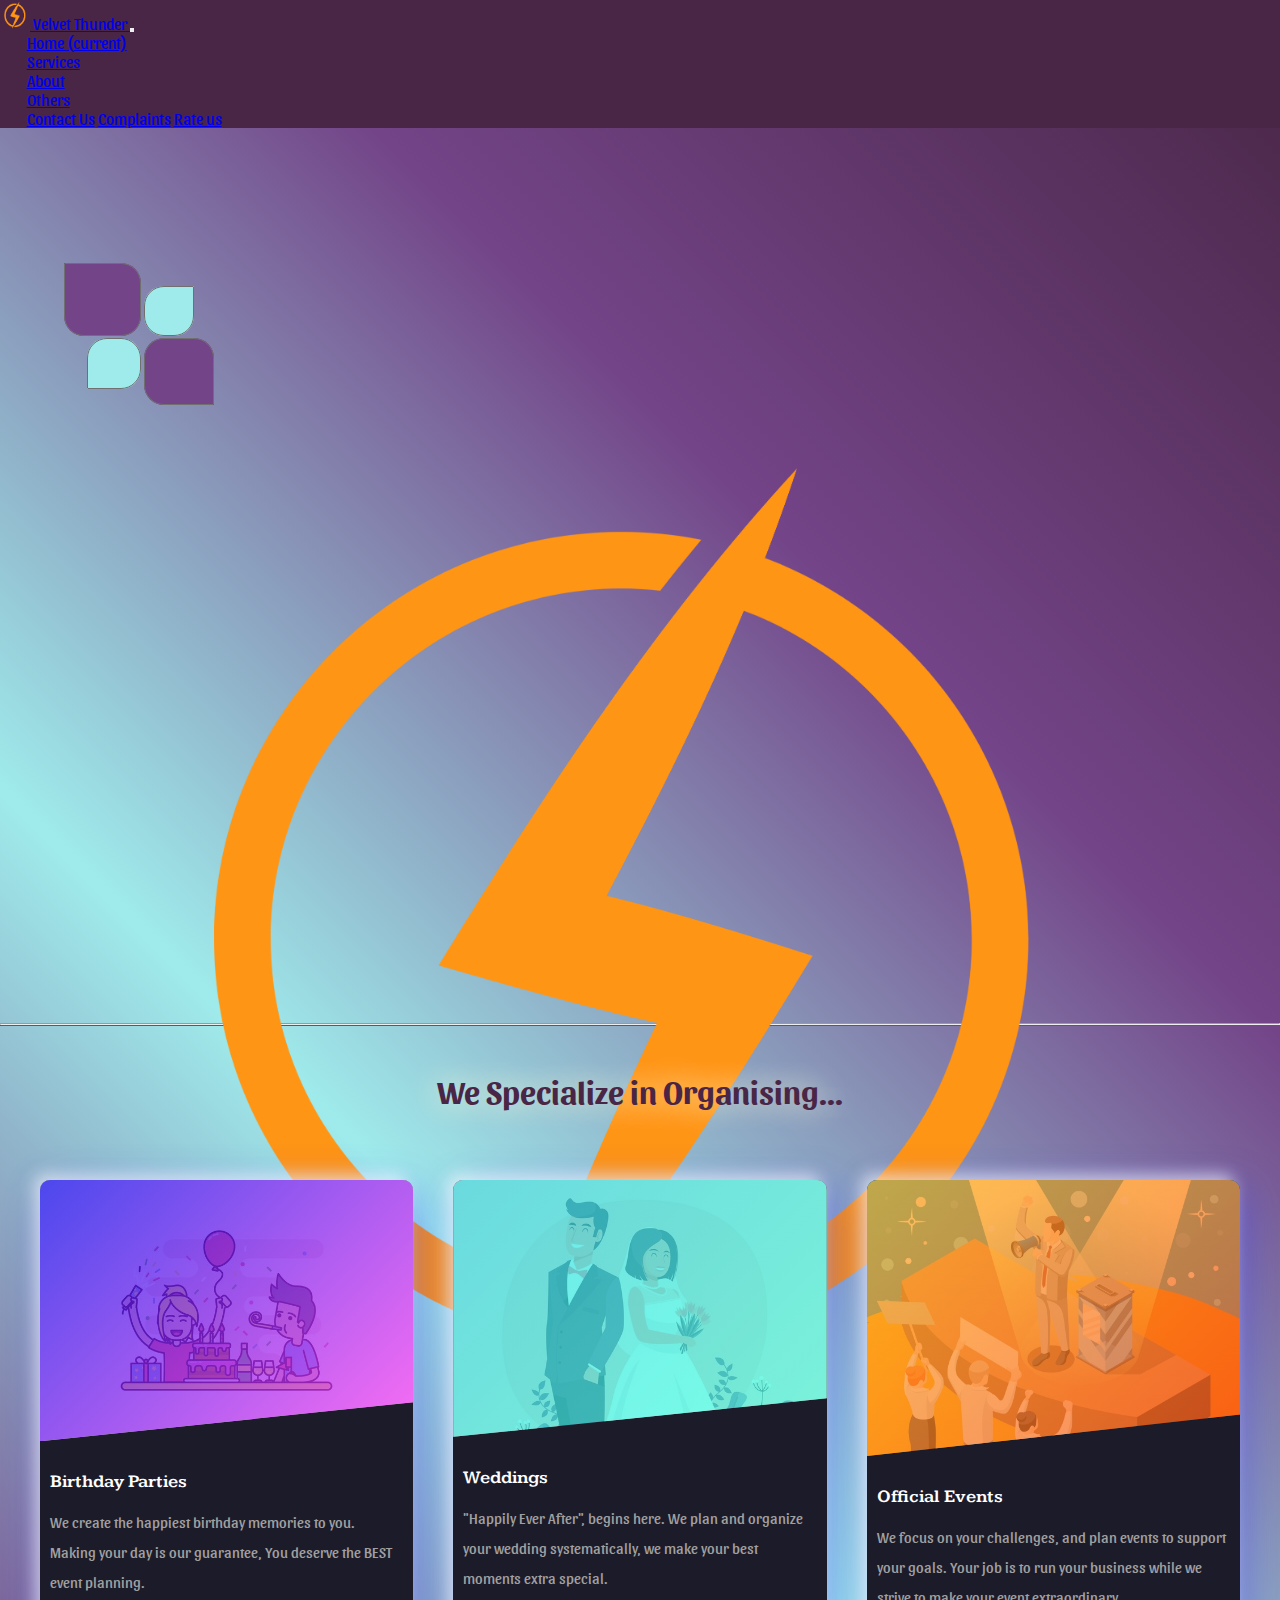
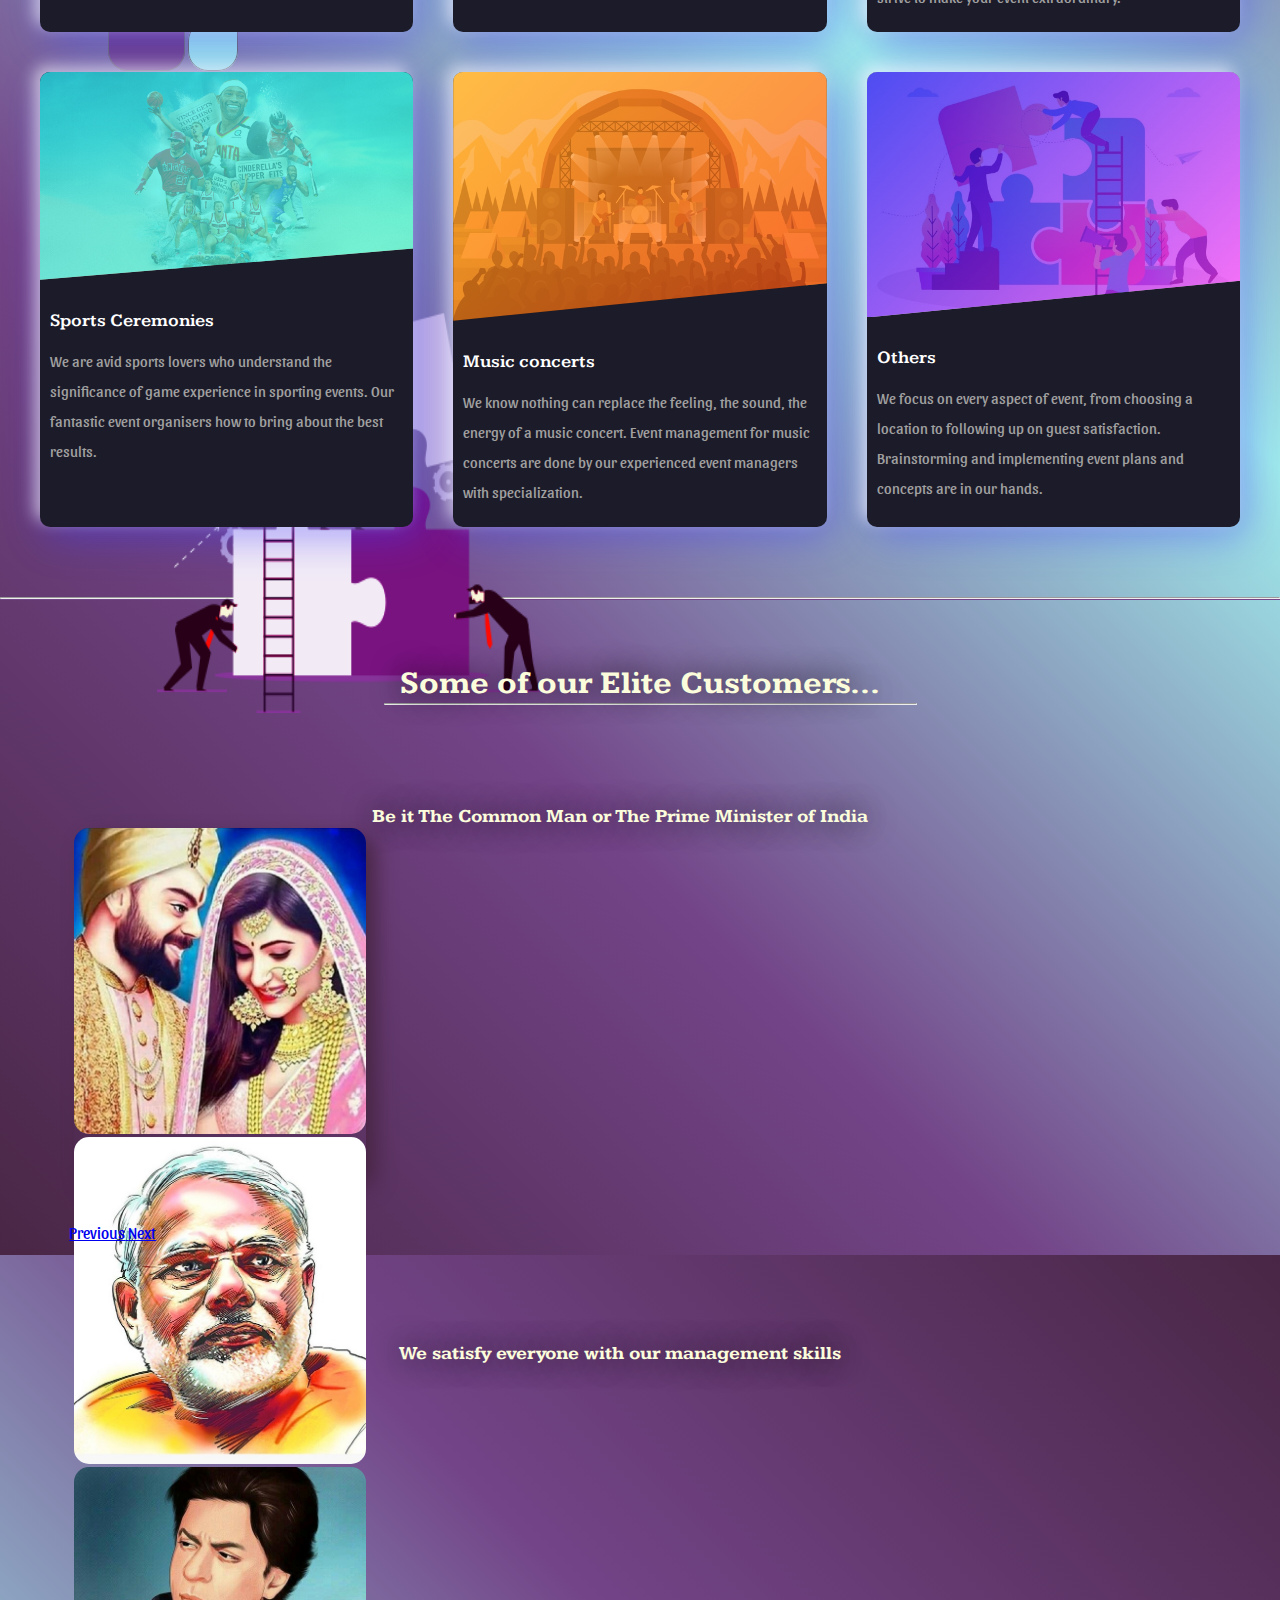
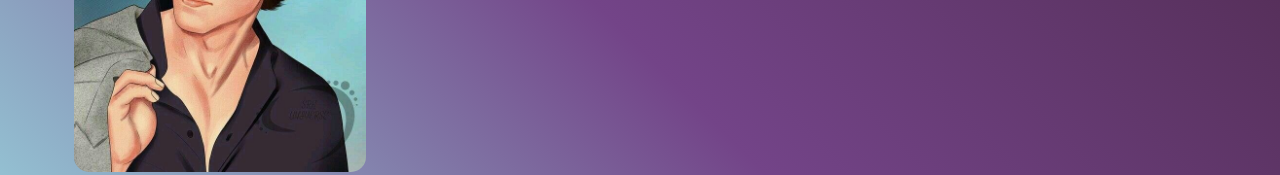
==== index.html @ 263cbfe1 "Home and services linked" ====
<!DOCTYPE html>
<html lang="en">
<head>
    <link rel="icon" type="png" href="Velvet Thunder Logo 1.png">
    <link rel="stylesheet" href="https://cdn.jsdelivr.net/npm/bootstrap@4.6.0/dist/css/bootstrap.min.css" integrity="sha384-B0vP5xmATw1+K9KRQjQERJvTumQW0nPEzvF6L/Z6nronJ3oUOFUFpCjEUQouq2+l" crossorigin="anonymous">
    <link rel="stylesheet" href="stylenew.css">
    <link href="https://fonts.googleapis.com/css2?family=Kameron:wght@700&display=swap" rel="stylesheet">
    <link href="https://fonts.googleapis.com/css2?family=Sansita:wght@800&display=swap" rel="stylesheet">
    <link rel="stylesheet" href="style.css">
    <title>Velvet Thunder, Life's and event</title>
</head>
<body>
    <nav class="navbar navbar-expand-lg navbar-dark">
        <a class="navbar-brand" href="#">
          <img src="Velvet Thunder Logo 1.png" width="30" height="30" class="d-inline-block align-top" alt="">
          Velvet Thunder
        </a>
        <button class="navbar-toggler" type="button" data-toggle="collapse" data-target="#navbarNavDropdown" aria-controls="navbarNavDropdown" aria-expanded="false" aria-label="Toggle navigation">
          <span class="navbar-toggler-icon"></span>
        </button>
        <div class="collapse navbar-collapse" id="navbarNavDropdown">
          <ul class="navbar-nav ml-auto">
            <li class="nav-item active">
              <a class="nav-link" href="New Home.html">Home <span class="sr-only">(current)</span></a>
            </li>
            <li class="nav-item">
              <a class="nav-link" href="Services.html">Services</a>
            </li>
            <li class="nav-item">
              <a class="nav-link" href="#">About</a>
            </li>
            <li class="nav-item dropdown">
              <a class="nav-link dropdown-toggle" href="#" id="navbarDropdownMenuLink" role="button" data-toggle="dropdown" aria-haspopup="true" aria-expanded="false">
                Others
              </a>
              <div class="dropdown-menu" aria-labelledby="navbarDropdownMenuLink">
                <a class="dropdown-item" href="#">Contact Us</a>
                <a class="dropdown-item" href="#">Complaints</a>
                <a class="dropdown-item" href="#">Rate us</a>
              </div>
            </li>
          </ul>
        </div>
      </nav>
    <div class="container1">
        <div class="row">
          <div class="col-sm">
            <div class="container2">
                <div class="row">
                  <div class="col">
                    <svg xmlns="http://www.w3.org/2000/svg" width="150" height="142" viewBox="0 0 150 142">
                        <g id="Group_6" data-name="Group 6" transform="translate(-76 -282)">
                          <g id="Rectangle_7" data-name="Rectangle 7" transform="translate(76 282)" fill="#734488" stroke="#707070" stroke-width="1">
                            <path d="M0,0H57A20,20,0,0,1,77,20V53A20,20,0,0,1,57,73H20A20,20,0,0,1,0,53V0A0,0,0,0,1,0,0Z" stroke="none"/>
                            <path d="M1,.5H57A19.5,19.5,0,0,1,76.5,20V53A19.5,19.5,0,0,1,57,72.5H20A19.5,19.5,0,0,1,.5,53V1A.5.5,0,0,1,1,.5Z" fill="none"/>
                          </g>
                          <g id="Rectangle_8" data-name="Rectangle 8" transform="translate(156 357)" fill="#734488" stroke="#707070" stroke-width="1">
                            <path d="M20,0H50A20,20,0,0,1,70,20V67a0,0,0,0,1,0,0H20A20,20,0,0,1,0,47V20A20,20,0,0,1,20,0Z" stroke="none"/>
                            <path d="M20,.5H50A19.5,19.5,0,0,1,69.5,20V66a.5.5,0,0,1-.5.5H20A19.5,19.5,0,0,1,.5,47V20A19.5,19.5,0,0,1,20,.5Z" fill="none"/>
                          </g>
                          <g id="Rectangle_9" data-name="Rectangle 9" transform="translate(99 357)" fill="#9FEBEB" stroke="#707070" stroke-width="1">
                            <path d="M20,0H34A20,20,0,0,1,54,20V31A20,20,0,0,1,34,51H0a0,0,0,0,1,0,0V20A20,20,0,0,1,20,0Z" stroke="none"/>
                            <path d="M20,.5H34A19.5,19.5,0,0,1,53.5,20V31A19.5,19.5,0,0,1,34,50.5H1A.5.5,0,0,1,.5,50V20A19.5,19.5,0,0,1,20,.5Z" fill="none"/>
                          </g>
                          <g id="Rectangle_10" data-name="Rectangle 10" transform="translate(156 305)" fill="#9FEBEB" stroke="#707070" stroke-width="1">
                            <path d="M20,0H50a0,0,0,0,1,0,0V30A20,20,0,0,1,30,50H20A20,20,0,0,1,0,30V20A20,20,0,0,1,20,0Z" stroke="none"/>
                            <path d="M20,.5H49a.5.5,0,0,1,.5.5V30A19.5,19.5,0,0,1,30,49.5H20A19.5,19.5,0,0,1,.5,30V20A19.5,19.5,0,0,1,20,.5Z" fill="none"/>
                          </g>
                        </g>
                    </svg>
                  </div>
                  <div class="col">
                    <img class="logo" src="Velvet Thunder Logo 1.png" alt="">
                  </div>
                  <div class="col">

                  </div>
                </div>
                <div class="row">
                  <div class="col">

                  </div>
                  <div class="col-6">
                    <h1>Velvet Thunder</h1>
                    <hr>
                    <h5>Life's an event, Make it remarkable</h5>
                  </div>
                  <div class="col">

                  </div>
                </div>
                <div class="row">
                    <div class="col">

                    </div>
                    <div class="col">
                        <form action="">
                            <div><span class="b1"><button type="submit">Hire Us</button></span></div>
                        </form>
                    </div>
                    <div class="col">
                       <span class="des1"><svg xmlns="http://www.w3.org/2000/svg" width="150" height="142" viewBox="0 0 150 142">
                                <g id="Group_6" data-name="Group 6" transform="translate(-76 -282)">
                                <g id="Rectangle_7" data-name="Rectangle 7" transform="translate(76 282)" fill="#734488" stroke="#707070" stroke-width="1">
                                    <path d="M0,0H57A20,20,0,0,1,77,20V53A20,20,0,0,1,57,73H20A20,20,0,0,1,0,53V0A0,0,0,0,1,0,0Z" stroke="none"/>
                                    <path d="M1,.5H57A19.5,19.5,0,0,1,76.5,20V53A19.5,19.5,0,0,1,57,72.5H20A19.5,19.5,0,0,1,.5,53V1A.5.5,0,0,1,1,.5Z" fill="none"/>
                                </g>
                                <g id="Rectangle_8" data-name="Rectangle 8" transform="translate(156 357)" fill="#734488" stroke="#707070" stroke-width="1">
                                    <path d="M20,0H50A20,20,0,0,1,70,20V67a0,0,0,0,1,0,0H20A20,20,0,0,1,0,47V20A20,20,0,0,1,20,0Z" stroke="none"/>
                                    <path d="M20,.5H50A19.5,19.5,0,0,1,69.5,20V66a.5.5,0,0,1-.5.5H20A19.5,19.5,0,0,1,.5,47V20A19.5,19.5,0,0,1,20,.5Z" fill="none"/>
                                </g>
                                <g id="Rectangle_9" data-name="Rectangle 9" transform="translate(99 357)" fill="#9FEBEB" stroke="#707070" stroke-width="1">
                                    <path d="M20,0H34A20,20,0,0,1,54,20V31A20,20,0,0,1,34,51H0a0,0,0,0,1,0,0V20A20,20,0,0,1,20,0Z" stroke="none"/>
                                    <path d="M20,.5H34A19.5,19.5,0,0,1,53.5,20V31A19.5,19.5,0,0,1,34,50.5H1A.5.5,0,0,1,.5,50V20A19.5,19.5,0,0,1,20,.5Z" fill="none"/>
                                </g>
                                <g id="Rectangle_10" data-name="Rectangle 10" transform="translate(156 305)" fill="#9FEBEB" stroke="#707070" stroke-width="1">
                                    <path d="M20,0H50a0,0,0,0,1,0,0V30A20,20,0,0,1,30,50H20A20,20,0,0,1,0,30V20A20,20,0,0,1,20,0Z" stroke="none"/>
                                    <path d="M20,.5H49a.5.5,0,0,1,.5.5V30A19.5,19.5,0,0,1,30,49.5H20A19.5,19.5,0,0,1,.5,30V20A19.5,19.5,0,0,1,20,.5Z" fill="none"/>
                                </g>
                                </g>
                            </svg>
                        </span> 
                    </div>
                  </div>
              </div>

        </div>
            <span class="img">
                <div class="col-sm">
                    <img class="img1" src="img1.png" alt="">
                </div>
            </span>
        </div>
    </div>
    <div class="hr-main"><hr></div>
    <div class=heading><h1>We Specialize in Organising...</h1></div>
    <div class="">
    <section class="serviceCards">
      <div class="cards">
          <div class="card card1">
              <div class="container">
                  <img src=" birthday.jpg" alt="">
              </div>
              <div class="details">
                  <h3>Birthday Parties</h3>
                  <p>We create the happiest birthday memories to you. Making your day is our guarantee, You deserve the BEST event planning.</p>
              </div>
          </div>
          <div class="card card2">
              <div class="container">
                  <img src="marriage.jpg" alt="">
              </div>
              <div class="details">
                  <h3>Weddings</h3>
                  <p>"Happily Ever After", begins here. We plan and organize your wedding systematically, we make your best moments extra special.</p>
              </div>
          </div>
          <div class="card card3">
              <div class="container">
                  <img src="election.jpg" alt="">
              </div>
              <div class="details">
                  <h3>Official Events</h3>
                  <p> We focus on your challenges, and plan events to support your goals. Your job is to run your business while we strive to make your event extraordinary.</p>
              </div>
          </div>
          <div class="card card2">
              <div class="container">
                  <img src="sports.jpg" alt="">
              </div>
              <div class="details">
                  <h3>Sports Ceremonies</h3>
                  <p>We are avid sports lovers who understand the significance of game experience in sporting events. Our fantastic event organisers how to bring about the best results.</p>
              </div>
          </div>
          <div class="card card3">
              <div class="container">
                  <img src="concert.jpg" alt="">
              </div>
              <div class="details">
                  <h3>Music concerts</h3>
                  <p>We know nothing can replace the feeling, the sound, the energy of a music concert. Event management for music concerts are done by our experienced event managers with specialization.</p>
              </div>
          </div>
          <div class="card card1">
              <div class="container">
                  <img src="image2.jpg" alt="">
              </div>
              <div class="details">
                  <h3>Others</h3>
                  <p>We focus on every aspect of event, from choosing a location to following up on guest satisfaction. Brainstorming and implementing event plans and concepts are in our hands.</p>
              </div>
          </div>
      </div>
    </section>
    </div>
    <div class="hr-main2"><hr></div>
    <div class="heading2">
      <h1>Some of our Elite Customers...</h1>
      <hr>
    </div>
    <div>
      <div class="container4">
        <div class="row">
          <div class="col-sm">
            <h3>Be it The Common Man or The Prime Minister of India</h3>
          </div>
          <div class="col-sm">
            <div id="carouselExampleFade" class="carousel slide carousel-fade" data-ride="carousel">
              <div class="carousel-inner">
                <div class="carousel-item active">
                  <img src="Virushka.jpg" class="d-block w-100" alt="...">
                </div>
                <div class="carousel-item">
                  <img src="Modi.jpg" class="d-block w-100" alt="...">
                </div>
                <div class="carousel-item">
                  <img src="Sharukh.jpg" class="d-block w-100" alt="...">
                </div>
              </div>
              <a class="carousel-control-prev" href="#carouselExampleFade" role="button" data-slide="prev">
                <span class="carousel-control-prev-icon" aria-hidden="true"></span>
                <span class="sr-only">Previous</span>
              </a>
              <a class="carousel-control-next" href="#carouselExampleFade" role="button" data-slide="next">
                <span class="carousel-control-next-icon" aria-hidden="true"></span>
                <span class="sr-only">Next</span>
              </a>
            </div>
          </div>
          <div class="col-sm">
            <h3>We satisfy everyone with our management skills</h3>
          </div>
      </div>
    </div>
    <script src="https://code.jquery.com/jquery-3.5.1.slim.min.js" integrity="sha384-DfXdz2htPH0lsSSs5nCTpuj/zy4C+OGpamoFVy38MVBnE+IbbVYUew+OrCXaRkfj" crossorigin="anonymous"></script>
    <script src="https://cdn.jsdelivr.net/npm/bootstrap@4.6.0/dist/js/bootstrap.bundle.min.js" integrity="sha384-Piv4xVNRyMGpqkS2by6br4gNJ7DXjqk09RmUpJ8jgGtD7zP9yug3goQfGII0yAns" crossorigin="anonymous"></script> 
    <script src="script.js"></script>   
</body>
</html>
---- stylenew.css ----
* {
    margin: 0;
    padding: 0;
    box-sizing: border-box;
    font-family: "Sansita";
}

body{
    background: linear-gradient(45deg, #492645,#734488, #9FEBEB,#734488, #492645);
}

.navbar{
    background-color: #492645;
}
.container1{
    height: 720px;
    width:95vw;
}

.img1{
    height:450px;
    width: 45vw;
    margin-top: 120px;
}

.nav-item{
    padding-left: 2.0832vw;
}

.container1 h1{
    color: #492645;
    text-align: center;
    text-shadow: 0 0 10px #FAFCDB ;
}

.container1 h5{
    color:#492645;
    text-align: center;
    text-shadow: 0 0 10px #FAFCDB ;
}

.container1 hr{
    width: 21vw;
    height:2px;
    background-color:#734488;
    margin-left: -0.0416vw;
}

 .hr-main{
    margin-top: 40px;
    height:3px;
    background-color:#734488;
}

.hr-main2{
    margin-top: 50px;
    height:3px;
    background-color:#734488;
}

.container2{
    margin-top: 135px;
    margin-left: 5vw;
}

.logo{
    margin-left: -1.0832vw;
    height: 100%;
    width:100%;
    shape-rendering: crispEdges;
}

.des1{
    margin-left: 3.472vw;
}

.b1 button{
    margin-top: 40px;
    height: 50px;
    width: 10.416vw;
    border-radius: 15px;
    background: linear-gradient(to right, #734488, #9FEBEB);
    font-size: 15px;
    color: white;
}

.heading{
    padding-top: 45px;
    margin-bottom: 50px;
    text-align: center;
    color: #492645;
    text-shadow: 0 0 30px #FAFCDB ;
}

.container3{
    width: 95vw;
    height: 540px;
}

.heading2{
    padding-top: 45px;
    text-align: center;
    color: #FAFCDB;
}

.heading2 h1{
    font-family: Kameron;
    margin-top: 20px;
    text-shadow: 0 0 30px black;
}

.heading2 hr{
    width: 41.664vw;
    height:2px;
    background-color:#734488;
    margin-left: 30vw;
}

.container4{
    margin-top: 45px;
    width: 95vw;
    height: 450px;
}

.carousel-inner{
    max-width: 22.832vw;
    max-height: 350px;
    margin-bottom: 45px;
    margin-left: 0.3888vw;
    box-shadow: 10px 10px 20px #492645;
    border-radius: 15px;
}

.container4 .col-sm{
    padding-left: 5.4132vw;
    padding-right: 3.552vw;
}

.carousel-inner img{
    border-radius: 15px;
    max-width: 22.832vw;
    max-height: 350px;
}

.container4 h3{
    margin-top: 100px;
    font-family: Kameron;
    text-align: center;
    color: #FAFCDB;
    text-shadow: 0 0 30px black;
}

.cards h3{
    font-family: Kameron;
}
---- style.css ----
/* color palette to be used #734488, #492645, #9FEBEB, #FAFCDB */
@import url('https://fonts.googleapis.com/css2?family=Source+Sans+Pro&display=swap');

* {
    margin: 0;
    padding: 0;
    box-sizing: border-box;
  }
  
  .heroSection{
    
  position: absolute;
  top:0vh;
  width: 89vw;
  height:100vh;
  left: 5vw;
  bottom: 503px;

  background: linear-gradient(88.33deg, #8D8BFF -7.64%, #585EE6 145.94%);
  /* box-shadow: -6px -6px 16px rgba(255, 255, 255, 0.6), 6px 9px 40px rgba(63, 60, 255, 0.44); */
}


.Hire{
  border-radius: 5px;
  width:140px;
  height:8vh;
  outline: none;
  border:none;
  color: white;
  background: #8E2DE2;  /* fallback for old browsers */
  background: -webkit-linear-gradient(to right, #4A00E0, #8E2DE2);  /* Chrome 10-25, Safari 5.1-6 */
  background: linear-gradient(to right, #4A00E0, #8E2DE2); /* W3C, IE 10+/ Edge, Firefox 16+, Chrome 26+, Opera 12+, Safari 7+ */
  position: absolute;
  top:68vh;
  left:15.5vw;
  font-family: 'Source Sans Pro', sans-serif;
  font-weight: 200;
  font-size: 30px;
}

.Hire:hover{
  background: linear-gradient(to right, #008ee0, #9FEBEB);
}


.heroImage{
  position: absolute;
  right: 5vw;
  top:5vh;
  border-radius: 20px;
  height:80vh
}

.logo-hero{
  height:140px;
  position:absolute;
  top:13vh;
  left:21.5vw;
}

/* button */




 .design1{
   height:80px;
   position: absolute;
   top:10vh;
  
 }

 
 .design2{
  height:80px;
  position: absolute;
  top:74vh;
  left:40vw;

}


/* cards */
.serviceCards{
  top:100vh;
  width:100%;
  display: grid;
  place-items: center center;
  /* background-color: #9FEBEB; */

  font-family: 'Poppins',sans-serif;

}

.cards{
    display: grid;
    grid-template-columns: repeat(auto-fit,minmax(300px,1fr));
    padding: 20px;
    grid-gap: 40px;
    transition: .2s;
    
}
.card{
    background-color: #1c1b29;
    box-shadow: -6px -6px 16px rgba(255, 255, 255, 0.6), 6px 9px 40px rgba(63, 60, 255, 0.44);
    border-radius: 10px;
 

}

.card:hover{
  transform: scale(1.09);
  transition: all 0.5s ease-in;
  box-shadow: 0 10px 20px rgba(0,0,0,.12), 0 4px 8px rgba(0,0,0,.06);
}

.container{
    position: relative;
    clip-path: polygon(0 0,100% 0, 100% 85%, 0 100%);
}

.container:after{
    content: "";
    height: 100%;
    width: 100%;
    position: absolute;
    top: 0;
    left: 0;
    border-radius: 10px 10px 0 0;
    opacity: 0.7;
}
.card1>.container:after{
    background-image: linear-gradient(
        135deg,
        #0100ec,
        #fb36f4
    );
}
.card2>.container:after{
    background-image: linear-gradient(
        135deg,
        #2bdce3,
        #42ffdb
    );
}
.card3>.container:after{
    background-image: linear-gradient(
        135deg,
        #ffab1d,
        #f8501c
    );
}
.details{
    padding: 20px 10px;
}
.details>h3{
    color: #ffffff;
    font-weight: 600;
    font-size: 18px;
    margin: 10px 0 15px 0;
}
.details>p{
    color: #a0a0a0;
    font-size: 15px;
    line-height: 30px;
    font-weight: 400;
}

.serviceCards img{
  width: 100%;
  display: block;
  border-radius: 10px 10px 0 0;
}


/* testimonials */
.testimonials{
  position: absolute;
  width:90%;
  top:250vh;
  left:5vw;
  height:100vh;
  background-color:#9FEBEB ;

}
/* wave */
.custom-shape-divider-bottom-1617787908 {
  position: absolute;
  bottom: 0;
  left: 0;
  width: 100%;
  overflow: hidden;
  line-height: 0;
}

.custom-shape-divider-bottom-1617787908 svg {
  position: relative;
  display: block;
  width: calc(115% + 1.3px);
  height: 80px;
}

.custom-shape-divider-bottom-1617787908 .shape-fill {
  fill: #FFFDFF;
}

.footer{
  position: absolute;
  width:90%;
  top:350vh;
  left:5vw;
  height:20vh;
  background-color:#ebea9f ;
}
.custom-shape-divider-bottom-1617815315 {
  position: absolute;
  bottom: 0;
  left: 0;
  width: 100%;
  overflow: hidden;
  line-height: 0;
}

.custom-shape-divider-bottom-1617815315 svg {
  position: relative;
  display: block;
  width: calc(151% + 1.3px);
  height: 169px;
  
}

.custom-shape-divider-bottom-1617815315 .shape-fill {
  fill: #ffffff;
}

/** For mobile devices **/
@media (max-width: 767px) {
  .custom-shape-divider-bottom-1617815315 svg {
      width: calc(171% + 1.3px);
      height: 132px;
  }
}

/** For mobile devices **/
@media (max-width: 468px) {
  .custom-shape-divider-bottom-1617787908 svg {
      width: calc(190% + 1.3px);
      height: 140px;
  }
}



      

  
  @media screen and (max-width: 468px) {


   

    .logo{
      position: absolute;
      left:5px;
      top: 4px;
      
    }

    .logoText{
      font-size: 14px;
      color: #FAFCDB;
      position: absolute;
      left: 35px;
      top: 10px;
      
    
    }
    hr{
      width: 30vw;
      height: 2px;
      position: absolute;
      left: 18px;
      top: 414px;
    }
  
    .text1{
      position: absolute;
      left: 45px;
      top: 10px;
      font-size: 20px;
    
    }
  
    
    .text2{
      position: absolute;
      left: 47px;
      top: 418px;
      font-size: 25px;
  
    }


    .line {
      width: 30px;
      height: 3px;
      background:white;
      margin: 5px;
    }
    nav {
      position: absolute;
      top:0vh;
    }
  
    .hamburger {
      position: absolute;
      cursor: pointer;
      right: 5%;
      top: 50%;
      transform: translate(-5%, -50%);
      z-index: 3;
    }
  
    .nav-links {
      position: fixed;
      left:0vw;
      background: #9FEBEB;
      color:#e68f2d;
      height: 100vh;
      width: 100%;
      flex-direction: column;
      clip-path: circle(100px at 90% -10%);
      -webkit-clip-path: circle(100px at 90% -10%);
      transition: all 1s ease-out;
      pointer-events: none;
    }
    .nav-links.open {
      clip-path: circle(1000px at 90% -10%);
      -webkit-clip-path: circle(1000px at 90% -10%);
      pointer-events: all;
      z-index: 2;
    }
    .landing {
      flex-direction: column;
    }
    .nav-links li {
      opacity: 0;
    }
    .nav-links li a {
      font-size: 25px;
    }
    .nav-links li:nth-child(1) {
      transition: all 0.5s ease 0.2s;
    }
    .nav-links li:nth-child(2) {
      transition: all 0.5s ease 0.4s;
    }
    .nav-links li:nth-child(3) {
      transition: all 0.5s ease 0.6s;
    }
    li.fade {
      opacity: 1;
    }
 
    .card{
    
    
    }
    .heroImage{
      position: absolute;
      height:350px;
      left:15px;
      top:10vh;
     
    }

    .heroSection{
    
      position: absolute;
      top:0vh;
      width: 100%;
      height: 94vh;
      left: 0vw;
      bottom: 503px;

  }

  .logo-hero{
    display: none;
  }

  .Hire{

    width:100px;
    height:5vh;
    
    position: absolute;
    top:500px;
    left:24vw;
    font-family: 'Source Sans Pro', sans-serif;
    font-weight: 200;
    font-size: 20px;
  }

  .footer{
    position: absolute;
    width:90%;
    top:4300px;
    left:5vw;
    height:20vh;
    background-color:#ebea9f ;
  }

  .testimonials{
    position: absolute;
    width:90%;
    top:3600px;
    left:5vw;
    height:100vh;
  }

    .serviceCards{
      position: absolute;
      top:100vh;
      width:100%;
    }

=======
/* color palette to be used #734488, #492645, #9FEBEB, #FAFCDB */
@import url('https://fonts.googleapis.com/css2?family=Source+Sans+Pro&display=swap');

* {
    margin: 0;
    padding: 0;
    box-sizing: border-box;
  }
  body {
    font-family: sans-serif;
    height:auto;
    /* background-color: #9FEBEB; */
  

 
  }


  nav {
    height: 7vh;
    color: #734488;
    width:95vw;
    position: absolute;
    left:2vw;
    top:1vh;
    border-radius: 5px;
    font-family: 'Source Sans Pro', sans-serif;
  }
  
  .logo{
    height:35px;
    position: absolute;
    left: 6vw;
    top: 1vh;
  }
.logoText{
  font-size: 14px;
  color: #FAFCDB;
  position: absolute;
  left: 35px;
  top: 14px;

}

  .nav-links {
    display: flex;
    list-style: none;
    width: 50%;
    height: 100%;
    justify-content: space-around;
    align-items: center;
    margin-left: auto;
  }
  
  .nav-links li a {
    color: 492645;
    text-decoration: none;
    font-size: 16px;
    font-weight:bold ;
  }
  
  .nav-links li a:hover{
    
    color:  #FAFCDB;
    text-decoration: none;
    font-size: 16px;
  }

  .landing {
    height: 90vh;
    display: flex;
    justify-content: center;
    align-items: center;
  }
  
  .landing h1 {
    margin: 100px;
    font-size: 50px;
    color:#492645;
  }

  hr{
    width: 22vw;
    height: 2px;
    color: #492645;
    background-color: #492645;
    position: absolute;
    left: 170px;
    top: 364px;
  }

  .text1{
    position: absolute;
    left: 21vw;
    top: 34vh;
    font-size: 4vh;
    color:#FAFCDB;
    font-family: 'Source Sans Pro', sans-serif;
  }

  
  .text2{
    position: absolute;
    left: 15.5vw;
    top: 45vh;
    color: #ffffff;
    font-size: 8vh;
    font-family: 'Source Sans Pro', sans-serif;
    font-weight: 200;

  }
  .event{
    color:#492645;
  }

  .heroSection{
    
  position: absolute;
  top:0vh;
  width: 89vw;
  height:100vh;
  left: 5vw;
  bottom: 503px;

  background: linear-gradient(88.33deg, #8D8BFF -7.64%, #585EE6 145.94%);
  /* box-shadow: -6px -6px 16px rgba(255, 255, 255, 0.6), 6px 9px 40px rgba(63, 60, 255, 0.44); */
}


.Hire{
  border-radius: 5px;
  width:140px;
  height:8vh;
  outline: none;
  border:none;
  color: white;
  background: #8E2DE2;  /* fallback for old browsers */
  background: -webkit-linear-gradient(to right, #4A00E0, #8E2DE2);  /* Chrome 10-25, Safari 5.1-6 */
  background: linear-gradient(to right, #4A00E0, #8E2DE2); /* W3C, IE 10+/ Edge, Firefox 16+, Chrome 26+, Opera 12+, Safari 7+ */
  position: absolute;
  top:68vh;
  left:15.5vw;
  font-family: 'Source Sans Pro', sans-serif;
  font-weight: 200;
  font-size: 30px;
}

.Hire:hover{
  background: linear-gradient(to right, #008ee0, #9FEBEB);
}


.heroImage{
  position: absolute;
  right: 5vw;
  top:5vh;
  border-radius: 20px;
  height:80vh
}

.logo-hero{
  height:140px;
  position:absolute;
  top:13vh;
  left:21.5vw;
}

/* button */




 .design1{
   height:80px;
   position: absolute;
   top:10vh;
  
 }

 
 .design2{
  height:80px;
  position: absolute;
  top:74vh;
  left:40vw;

}


/* cards */
.serviceCards{
  position: absolute;
  top:100vh;
  width:100%;
  display: grid;
  place-items: center center;
  /* background-color: #9FEBEB; */

  font-family: 'Poppins',sans-serif;

}

.cards{
    display: grid;
    grid-template-columns: repeat(auto-fit,minmax(300px,1fr));
    padding: 20px;
    grid-gap: 40px;
    transition: .2s;
    
}
.card{
    background-color: #1c1b29;
    box-shadow: -6px -6px 16px rgba(255, 255, 255, 0.6), 6px 9px 40px rgba(63, 60, 255, 0.44);
    border-radius: 10px;
 

}

.card:hover{
  transform: scale(1.09);
  transition: all 0.5s ease-in;
  box-shadow: 0 10px 20px rgba(0,0,0,.12), 0 4px 8px rgba(0,0,0,.06);
}

.container{
    position: relative;
    clip-path: polygon(0 0,100% 0, 100% 85%, 0 100%);
}

.container:after{
    content: "";
    height: 100%;
    width: 100%;
    position: absolute;
    top: 0;
    left: 0;
    border-radius: 10px 10px 0 0;
    opacity: 0.7;
}
.card1>.container:after{
    background-image: linear-gradient(
        135deg,
        #0100ec,
        #fb36f4
    );
}
.card2>.container:after{
    background-image: linear-gradient(
        135deg,
        #2bdce3,
        #42ffdb
    );
}
.card3>.container:after{
    background-image: linear-gradient(
        135deg,
        #ffab1d,
        #f8501c
    );
}
.details{
    padding: 20px 10px;
}
.details>h3{
    color: #ffffff;
    font-weight: 600;
    font-size: 18px;
    margin: 10px 0 15px 0;
}
.details>p{
    color: #a0a0a0;
    font-size: 15px;
    line-height: 30px;
    font-weight: 400;
}

.serviceCards img{
  width: 100%;
  display: block;
  border-radius: 10px 10px 0 0;
}


/* testimonials */
.testimonials{
  position: absolute;
  width:90%;
  top:250vh;
  left:5vw;
  height:100vh;
  background-color:#9FEBEB ;

}
/* wave */
.custom-shape-divider-bottom-1617787908 {
  position: absolute;
  bottom: 0;
  left: 0;
  width: 100%;
  overflow: hidden;
  line-height: 0;
}

.custom-shape-divider-bottom-1617787908 svg {
  position: relative;
  display: block;
  width: calc(115% + 1.3px);
  height: 80px;
}

.custom-shape-divider-bottom-1617787908 .shape-fill {
  fill: #FFFDFF;
}

.footer{
  position: absolute;
  width:90%;
  top:350vh;
  left:5vw;
  height:20vh;
  background-color:#ebea9f ;
}
.custom-shape-divider-bottom-1617815315 {
  position: absolute;
  bottom: 0;
  left: 0;
  width: 100%;
  overflow: hidden;
  line-height: 0;
}

.custom-shape-divider-bottom-1617815315 svg {
  position: relative;
  display: block;
  width: calc(151% + 1.3px);
  height: 169px;
  
}

.custom-shape-divider-bottom-1617815315 .shape-fill {
  fill: #ffffff;
}

/** For mobile devices **/
@media (max-width: 767px) {
  .custom-shape-divider-bottom-1617815315 svg {
      width: calc(171% + 1.3px);
      height: 132px;
  }
}

/** For mobile devices **/
@media (max-width: 468px) {
  .custom-shape-divider-bottom-1617787908 svg {
      width: calc(190% + 1.3px);
      height: 140px;
  }
}



      

  
  @media screen and (max-width: 468px) {


   

    .logo{
      position: absolute;
      left:5px;
      top: 4px;
      
    }

    .logoText{
      font-size: 14px;
      color: #FAFCDB;
      position: absolute;
      left: 35px;
      top: 10px;
      
    
    }
    hr{
      width: 30vw;
      height: 2px;
      position: absolute;
      left: 18px;
      top: 414px;
    }
  
    .text1{
      position: absolute;
      left: 45px;
      top: 10px;
      font-size: 20px;
    
    }
  
    
    .text2{
      position: absolute;
      left: 47px;
      top: 418px;
      font-size: 25px;
  
    }


    .line {
      width: 30px;
      height: 3px;
      background:white;
      margin: 5px;
    }
    nav {
      position: absolute;
      top:0vh;
    }
  
    .hamburger {
      position: absolute;
      cursor: pointer;
      right: 5%;
      top: 50%;
      transform: translate(-5%, -50%);
      z-index: 3;
    }
  
    .nav-links {
      position: fixed;
      left:0vw;
      background: #9FEBEB;
      color:#e68f2d;
      height: 100vh;
      width: 100%;
      flex-direction: column;
      clip-path: circle(100px at 90% -10%);
      -webkit-clip-path: circle(100px at 90% -10%);
      transition: all 1s ease-out;
      pointer-events: none;
    }
    .nav-links.open {
      clip-path: circle(1000px at 90% -10%);
      -webkit-clip-path: circle(1000px at 90% -10%);
      pointer-events: all;
      z-index: 2;
    }
    .landing {
      flex-direction: column;
    }
    .nav-links li {
      opacity: 0;
    }
    .nav-links li a {
      font-size: 25px;
    }
    .nav-links li:nth-child(1) {
      transition: all 0.5s ease 0.2s;
    }
    .nav-links li:nth-child(2) {
      transition: all 0.5s ease 0.4s;
    }
    .nav-links li:nth-child(3) {
      transition: all 0.5s ease 0.6s;
    }
    li.fade {
      opacity: 1;
    }
 
    .card{
    
    
    }
    .heroImage{
      position: absolute;
      height:350px;
      left:15px;
      top:10vh;
     
    }

    .heroSection{
    
      position: absolute;
      top:0vh;
      width: 100%;
      height: 94vh;
      left: 0vw;
      bottom: 503px;

  }

  .logo-hero{
    display: none;
  }

  .Hire{

    width:100px;
    height:5vh;
    
    position: absolute;
    top:500px;
    left:24vw;
    font-family: 'Source Sans Pro', sans-serif;
    font-weight: 200;
    font-size: 20px;
  }

  .footer{
    position: absolute;
    width:90%;
    top:4300px;
    left:5vw;
    height:20vh;
    background-color:#ebea9f ;
  }

  .testimonials{
    position: absolute;
    width:90%;
    top:3600px;
    left:5vw;
    height:100vh;
  }

    .serviceCards{
      position: absolute;
      top:100vh;
      width:100%;
    }
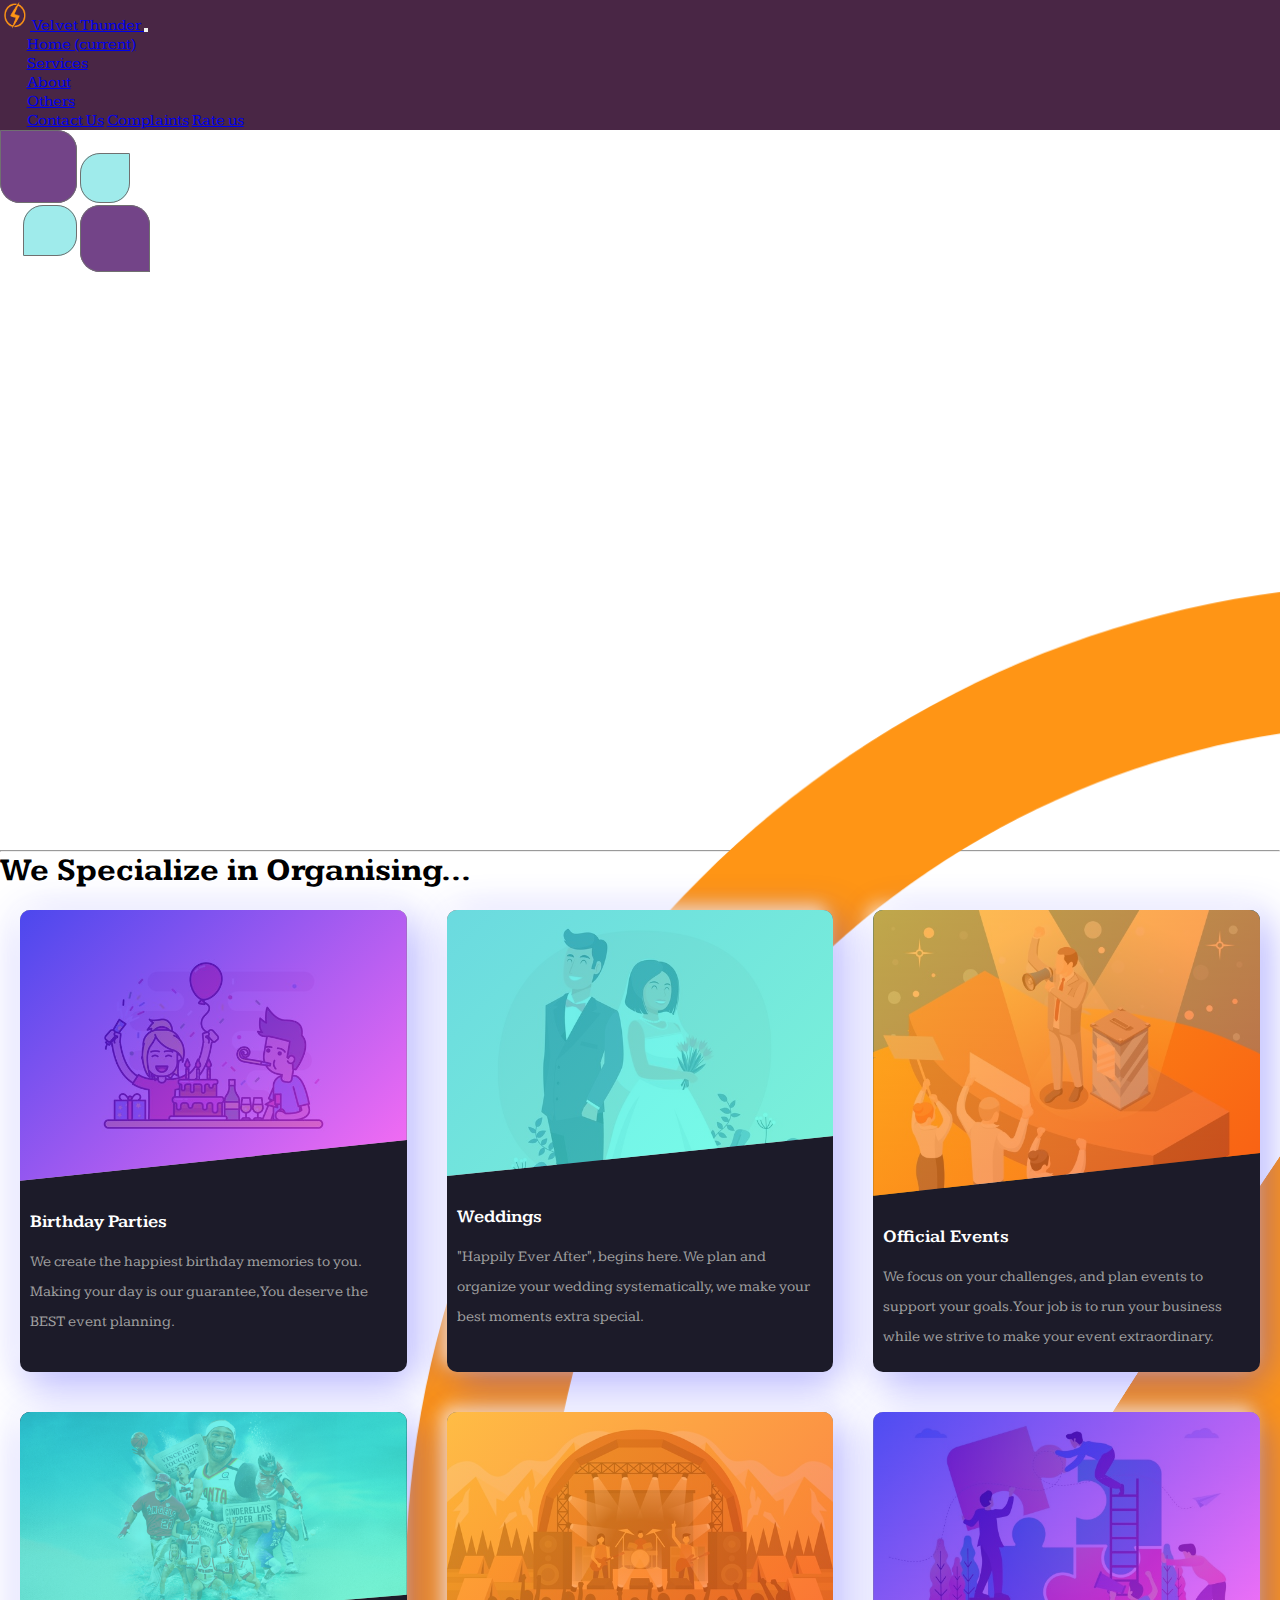
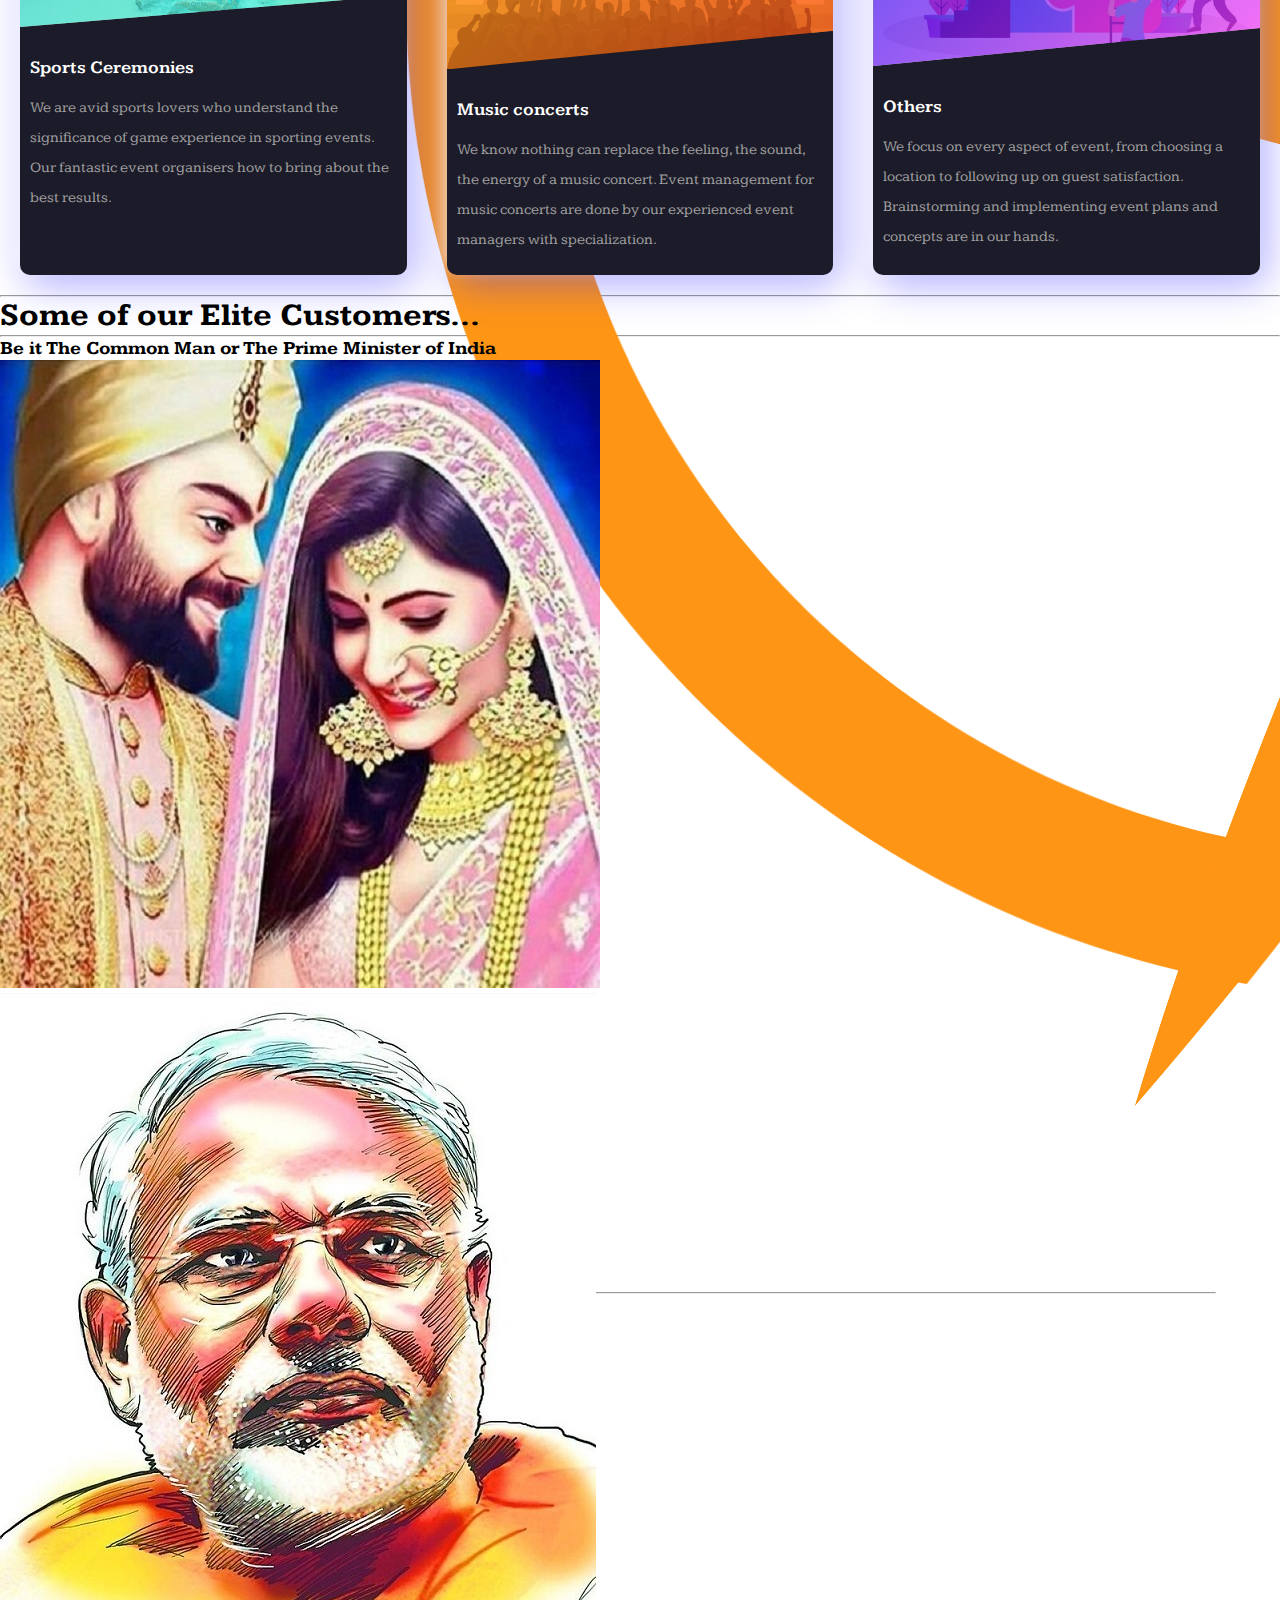
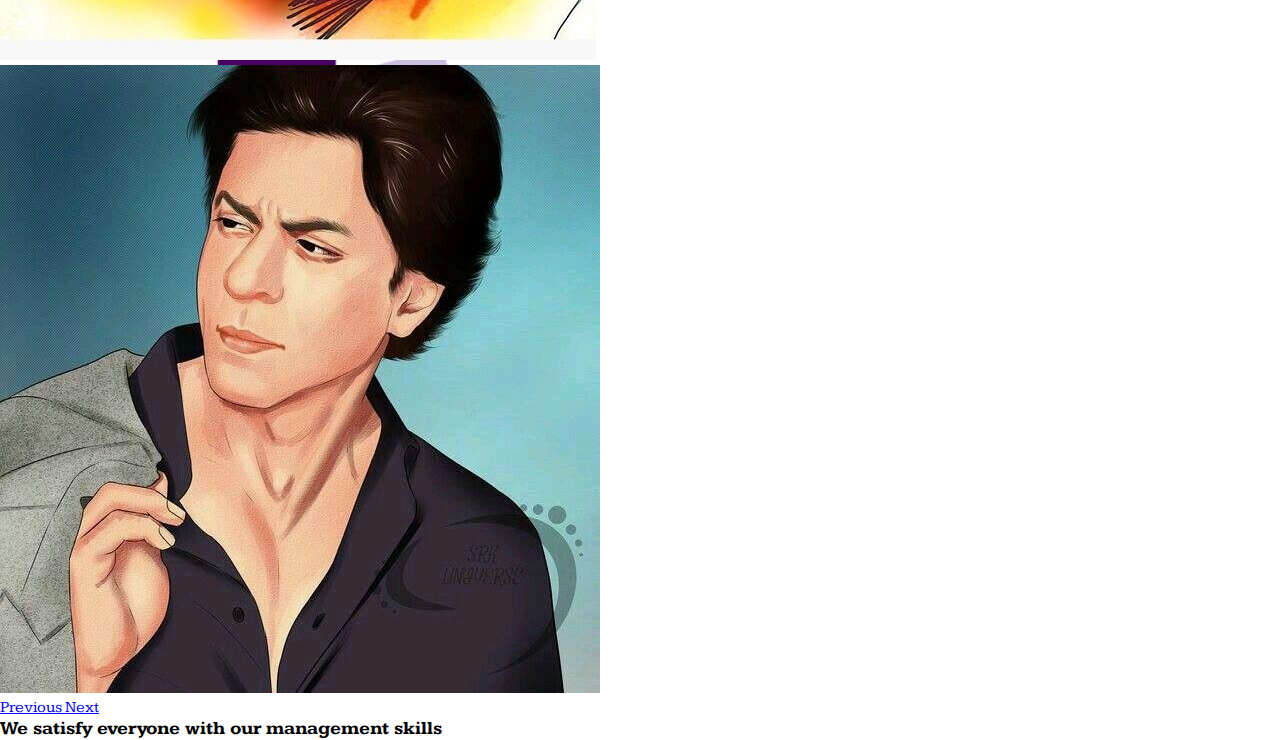
==== commit fe09e47e: "Not Finalised Still, Just linked all pages" ====
--- a/index.html
+++ b/index.html
@@ -1,7 +1,7 @@
 <!DOCTYPE html>
 <html lang="en">
 <head>
-    <link rel="icon" type="png" href="Velvet Thunder Logo 1.png">
+    <link rel="icon" type="png" href="Velvet.png">
     <link rel="stylesheet" href="https://cdn.jsdelivr.net/npm/bootstrap@4.6.0/dist/css/bootstrap.min.css" integrity="sha384-B0vP5xmATw1+K9KRQjQERJvTumQW0nPEzvF6L/Z6nronJ3oUOFUFpCjEUQouq2+l" crossorigin="anonymous">
     <link rel="stylesheet" href="stylenew.css">
     <link href="https://fonts.googleapis.com/css2?family=Kameron:wght@700&display=swap" rel="stylesheet">
@@ -12,7 +12,7 @@
 <body>
     <nav class="navbar navbar-expand-lg navbar-dark">
         <a class="navbar-brand" href="#">
-          <img src="Velvet Thunder Logo 1.png" width="30" height="30" class="d-inline-block align-top" alt="">
+          <img src="Velvet.png" width="30" height="30" class="d-inline-block align-top" alt="">
           Velvet Thunder
         </a>
         <button class="navbar-toggler" type="button" data-toggle="collapse" data-target="#navbarNavDropdown" aria-controls="navbarNavDropdown" aria-expanded="false" aria-label="Toggle navigation">
@@ -27,7 +27,7 @@
               <a class="nav-link" href="Services.html">Services</a>
             </li>
             <li class="nav-item">
-              <a class="nav-link" href="#">About</a>
+              <a class="nav-link" href="about.html">About</a>
             </li>
             <li class="nav-item dropdown">
               <a class="nav-link dropdown-toggle" href="#" id="navbarDropdownMenuLink" role="button" data-toggle="dropdown" aria-haspopup="true" aria-expanded="false">
@@ -70,7 +70,7 @@
                     </svg>
                   </div>
                   <div class="col">
-                    <img class="logo" src="Velvet Thunder Logo 1.png" alt="">
+                    <img class="logo" src="Velvet.png" alt="">
                   </div>
                   <div class="col">
 
@@ -94,8 +94,8 @@
 
                     </div>
                     <div class="col">
-                        <form action="">
-                            <div><span class="b1"><button type="submit">Hire Us</button></span></div>
+                        <form  action="Services.html">
+                          <div><span class="b1"><button>Hire Us</button></span></div>
                         </form>
                     </div>
                     <div class="col">
--- a/stylenew.css
+++ b/stylenew.css
@@ -1,16 +1,17 @@
+/* Color Pallete:
+#734488, #492645, #9FEBEB, #FAFCDB */
+
 * {
     margin: 0;
     padding: 0;
     box-sizing: border-box;
-    font-family: "Sansita";
-}
-
-body{
-    background: linear-gradient(45deg, #492645,#734488, #9FEBEB,#734488, #492645);
-}
+    font-family: "Kameron";
+}
+
 
 .navbar{
     background-color: #492645;
+    font-family: 'Sansita';
 }
 .container1{
     height: 720px;
@@ -27,129 +28,405 @@
     padding-left: 2.0832vw;
 }
 
-.container1 h1{
-    color: #492645;
-    text-align: center;
-    text-shadow: 0 0 10px #FAFCDB ;
-}
-
-.container1 h5{
-    color:#492645;
-    text-align: center;
-    text-shadow: 0 0 10px #FAFCDB ;
-}
-
-.container1 hr{
-    width: 21vw;
-    height:2px;
-    background-color:#734488;
-    margin-left: -0.0416vw;
-}
-
- .hr-main{
-    margin-top: 40px;
-    height:3px;
-    background-color:#734488;
-}
-
-.hr-main2{
-    margin-top: 50px;
-    height:3px;
-    background-color:#734488;
-}
-
-.container2{
-    margin-top: 135px;
-    margin-left: 5vw;
-}
-
-.logo{
-    margin-left: -1.0832vw;
-    height: 100%;
+
+
+
+
+.aboutpage{
+    background-color: #fff;
+    font-family: 'Sansita';
+    overflow-x: hidden;
+}
+
+
+.founder{
+    border-radius: 50%;
+    height:200px;
+    display: flex;
+    align-items: center;
+    padding:25px 44vw;
+    
+    
+}
+.founder img{
+
+
+}
+
+
+
+
+.box{
+    height: 700px;
     width:100%;
-    shape-rendering: crispEdges;
-}
-
-.des1{
-    margin-left: 3.472vw;
-}
-
-.b1 button{
-    margin-top: 40px;
-    height: 50px;
-    width: 10.416vw;
-    border-radius: 15px;
-    background: linear-gradient(to right, #734488, #9FEBEB);
-    font-size: 15px;
-    color: white;
-}
-
-.heading{
-    padding-top: 45px;
-    margin-bottom: 50px;
-    text-align: center;
-    color: #492645;
-    text-shadow: 0 0 30px #FAFCDB ;
-}
-
-.container3{
-    width: 95vw;
-    height: 540px;
-}
-
-.heading2{
-    padding-top: 45px;
-    text-align: center;
-    color: #FAFCDB;
-}
-
-.heading2 h1{
-    font-family: Kameron;
-    margin-top: 20px;
-    text-shadow: 0 0 30px black;
-}
-
-.heading2 hr{
-    width: 41.664vw;
-    height:2px;
-    background-color:#734488;
-    margin-left: 30vw;
-}
-
-.container4{
-    margin-top: 45px;
-    width: 95vw;
-    height: 450px;
-}
-
-.carousel-inner{
-    max-width: 22.832vw;
-    max-height: 350px;
-    margin-bottom: 45px;
-    margin-left: 0.3888vw;
-    box-shadow: 10px 10px 20px #492645;
-    border-radius: 15px;
-}
-
-.container4 .col-sm{
-    padding-left: 5.4132vw;
-    padding-right: 3.552vw;
-}
-
-.carousel-inner img{
-    border-radius: 15px;
-    max-width: 22.832vw;
-    max-height: 350px;
-}
-
-.container4 h3{
-    margin-top: 100px;
-    font-family: Kameron;
-    text-align: center;
-    color: #FAFCDB;
-    text-shadow: 0 0 30px black;
-}
-
-.cards h3{
-    font-family: Kameron;
-}+    /* Rectangle 2 */
+
+  
+
+}
+
+.text1{
+    position: absolute;
+    top:48vh;
+    left:10vw;
+    font-size: 3rem;
+}
+.meet{
+    height:60vh;
+    border-radius: 20px;
+    box-shadow: 0 4px 30px rgba(0, 0, 0, .05);
+    position: absolute;
+    top:25vh;
+    left:50vw;
+
+}
+
+.founderSection{
+    height:100vh;
+}
+.shaper1{
+    background-color: #9FEBEB;
+  /* Rectangle 2 */
+
+    position: absolute;
+    width: 466px;
+    height: 130px;
+    box-shadow: 0px 4px 4px rgba(0, 0, 0, 0.25);
+    border-radius: 40px 0px 40px 40px;
+   
+    position: absolute;
+    top:790px;
+    left:800px;
+    background-color:#FAFCDB;
+}
+.shaper2{
+    background-color: #9FEBEB;
+  /* Rectangle 2 */
+
+    position: absolute;
+    width: 466px;
+    height: 130px;
+    box-shadow: 0px 4px 4px rgba(0, 0, 0, 0.25);
+    border-radius: 0px 40px 40px 40px;
+   
+    position: absolute;
+    top:1000px;
+    left:80px;
+    
+ 
+}
+.shaper3{
+    background-color: #734488;
+  /* Rectangle 2 */
+
+    position: absolute;
+    width: 466px;
+    height: 130px;
+    box-shadow: 0px 4px 4px rgba(0, 0, 0, 0.25);
+    border-radius: 40px 0px 40px 40px;
+   
+    position: absolute;
+    top:1190px;
+    left:800px;
+   
+}
+
+.shaper h1 {
+    margin:10px;
+    font-size: 30px;
+    font-family: "Sansita";
+}
+
+.shaper p {
+    margin:10px;
+    
+    font-family: "Sansita";
+}
+
+/* Reviews */
+
+.Reviews{
+
+
+    height: 100vh;
+    width:98%;
+    position:absolute;
+    top:210vh;
+    left:1vw;
+    border-radius: 20px;
+   
+
+    
+    }
+
+.maincontainer{
+ 
+  position: absolute;
+  width: 250px;
+  height: 320px;
+  background: none;
+  top: 50%;
+  left: 50%;
+  transform: translate(-50%, -50%);
+
+}
+
+
+.thecard{
+
+  width: 100%;
+  height: 100%;
+  border-radius: 10px;
+  transform-style: preserve-3d;
+  transition: all 0.8s ease;
+}
+
+.thecard:hover{
+  transform: rotateY(180deg);
+}
+
+
+ .thefront{
+  position: absolute;
+  top: 0;
+  left: 0;
+  width: 100%;
+  height: 100%;
+  border-radius: 10px;
+  backface-visibility: hidden;
+  overflow: hidden;
+  background: #ffc728;
+  color: #000;
+}
+
+
+.theback{
+  position: absolute;
+  top: 0;
+  left: 0;
+  width: 100%;
+  height: 100%;
+  border-radius: 10px;
+  backface-visibility: hidden;
+  overflow: hidden;
+  background: #FAFCDB;
+  color: #734488;
+  text-align: center;
+  transform: rotateY(180deg);
+}
+
+
+
+.thefront h1, .theback h1{
+  font-family: 'zilla slab', sans-serif;
+  padding: 30px;
+  font-weight: bold;
+  font-size: 24px;
+  text-align: center;
+}
+
+.thefront p, .theback p{
+  font-family: 'zilla slab', sans-serif;
+  padding: 30px;
+  font-weight: normal;
+  font-size: 12px;
+  text-align: center;
+}
+
+.sharuk{
+    position: absolute;
+    left:15rem;
+}
+
+.viruksha{
+    position: absolute;
+    left:33rem;
+}
+
+.modi{
+    position: absolute;
+    left:33rem;
+}
+
+
+/* rate */
+.rate-container
+{
+   position:absolute;
+   width:100%;
+   top:310vh;
+
+ 
+}
+.rate-container h1
+{
+  padding-left: 525px;
+  
+  
+ 
+}
+.rate {
+    float: left;
+    height: 46px;
+    padding: 0 10px;
+}
+.rate:not(:checked) > input {
+    position:absolute;
+    top:-9999px;
+}
+.rate:not(:checked) > label {
+    float:right;
+    width:1em;
+    overflow:hidden;
+    white-space:nowrap;
+    cursor:pointer;
+    font-size:30px;
+    color:#ccc;
+}
+.rate:not(:checked) > label:before {
+    content: '★ ';
+}
+.rate > input:checked ~ label {
+    color: #ffc700;    
+}
+.rate:not(:checked) > label:hover,
+.rate:not(:checked) > label:hover ~ label {
+    color: #deb217;  
+}
+.rate > input:checked + label:hover,
+.rate > input:checked + label:hover ~ label,
+.rate > input:checked ~ label:hover,
+.rate > input:checked ~ label:hover ~ label,
+.rate > label:hover ~ input:checked ~ label {
+    color: #c59b08;
+}
+
+@media only screen and (max-width: 468px) {
+    svg{
+        display: none;
+    }
+    .aboutpage{
+        overflow-x: hidden;
+    }
+
+    .meet{
+        height:210px;
+        border-radius: 20px;
+        box-shadow: 0 4px 30px rgba(0, 0, 0, .05);
+        position: absolute;
+        top:100px;
+        left:50px;
+        z-index: 0;
+    
+    }
+
+    .text1{
+        position: absolute;
+        top: 395px;;
+        left:10vw;
+        font-size: 2rem;
+    }
+
+    .founder{
+     
+        height:190px;
+        display: flex;
+        align-items: center;
+        padding:20px 10px;
+        
+        
+    }
+
+    .founderSection{
+        position: absolute;
+        top:500px;
+    }
+    .shaper1{
+        width: 195px;
+        height: 100px;      
+        position: absolute;
+        top:545px;
+        left:180px;
+        box-shadow: 0px 4px 4px rgba(0, 0, 0, 0.25);
+        border-radius: 0px 40px 40px 40px;
+        
+    }
+    .shaper2{    
+        width: 195px;
+        height: 100px;      
+        position: absolute;
+        top:740px;
+        left:180px;     
+    }
+    .shaper3{
+        width: 195px;
+        height: 100px;  
+        position: absolute;
+        top:930px;
+        left:180px;
+        box-shadow: 0px 4px 4px rgba(0, 0, 0, 0.25);
+        border-radius: 0px 40px 40px 40px;
+       
+    }
+
+    .shaper h1 {
+        margin:10px;
+        font-size: 10px;
+        font-family: "Sansita";
+    }
+    
+    .shaper p {
+        margin:0px,17px;
+        font-size: 10px;
+        font-family: "Sansita";
+        font-weight: 100;
+    }
+
+    
+        .Reviews{ 
+            position:absolute;
+            top:1100px;
+            left:1vw;  
+            height:110vh;
+            }
+            .Reviews p { 
+                font-size: 10px;
+            }
+
+            .sharuk{
+                height:260px;
+                width:190px;
+                position: absolute;
+                left:11.5rem;
+                top:10rem;
+            }
+            
+            .viruksha{
+                height:260px;
+                width:190px;
+                position: absolute;
+                left:6.3rem;
+                top:26rem;
+            }
+            
+            .modi{
+                height:260px;
+                width:190px;
+                position: absolute;
+                left:5.9rem;
+                top:26rem;
+            }
+            .rate-container h1
+                {
+                padding-left: 100px;
+                
+                
+                
+                }
+
+        
+        }
+
+
+
+
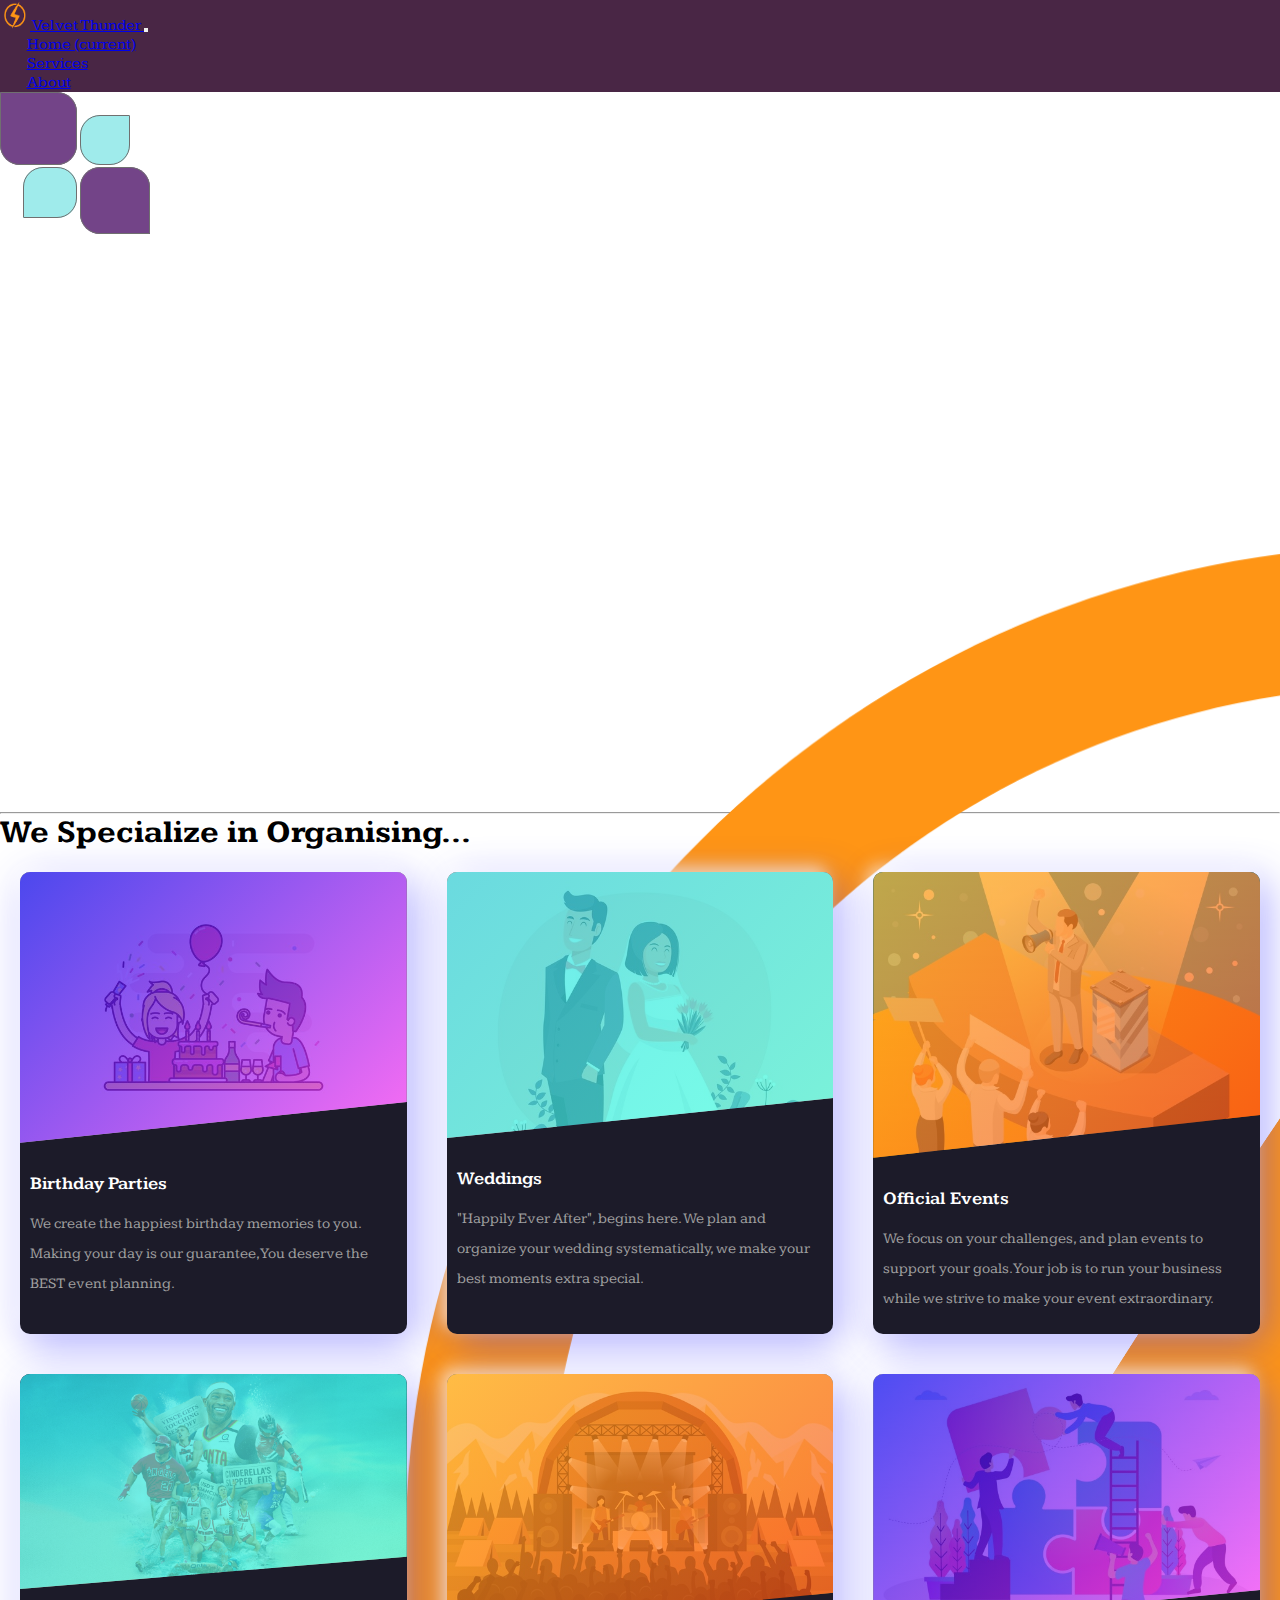
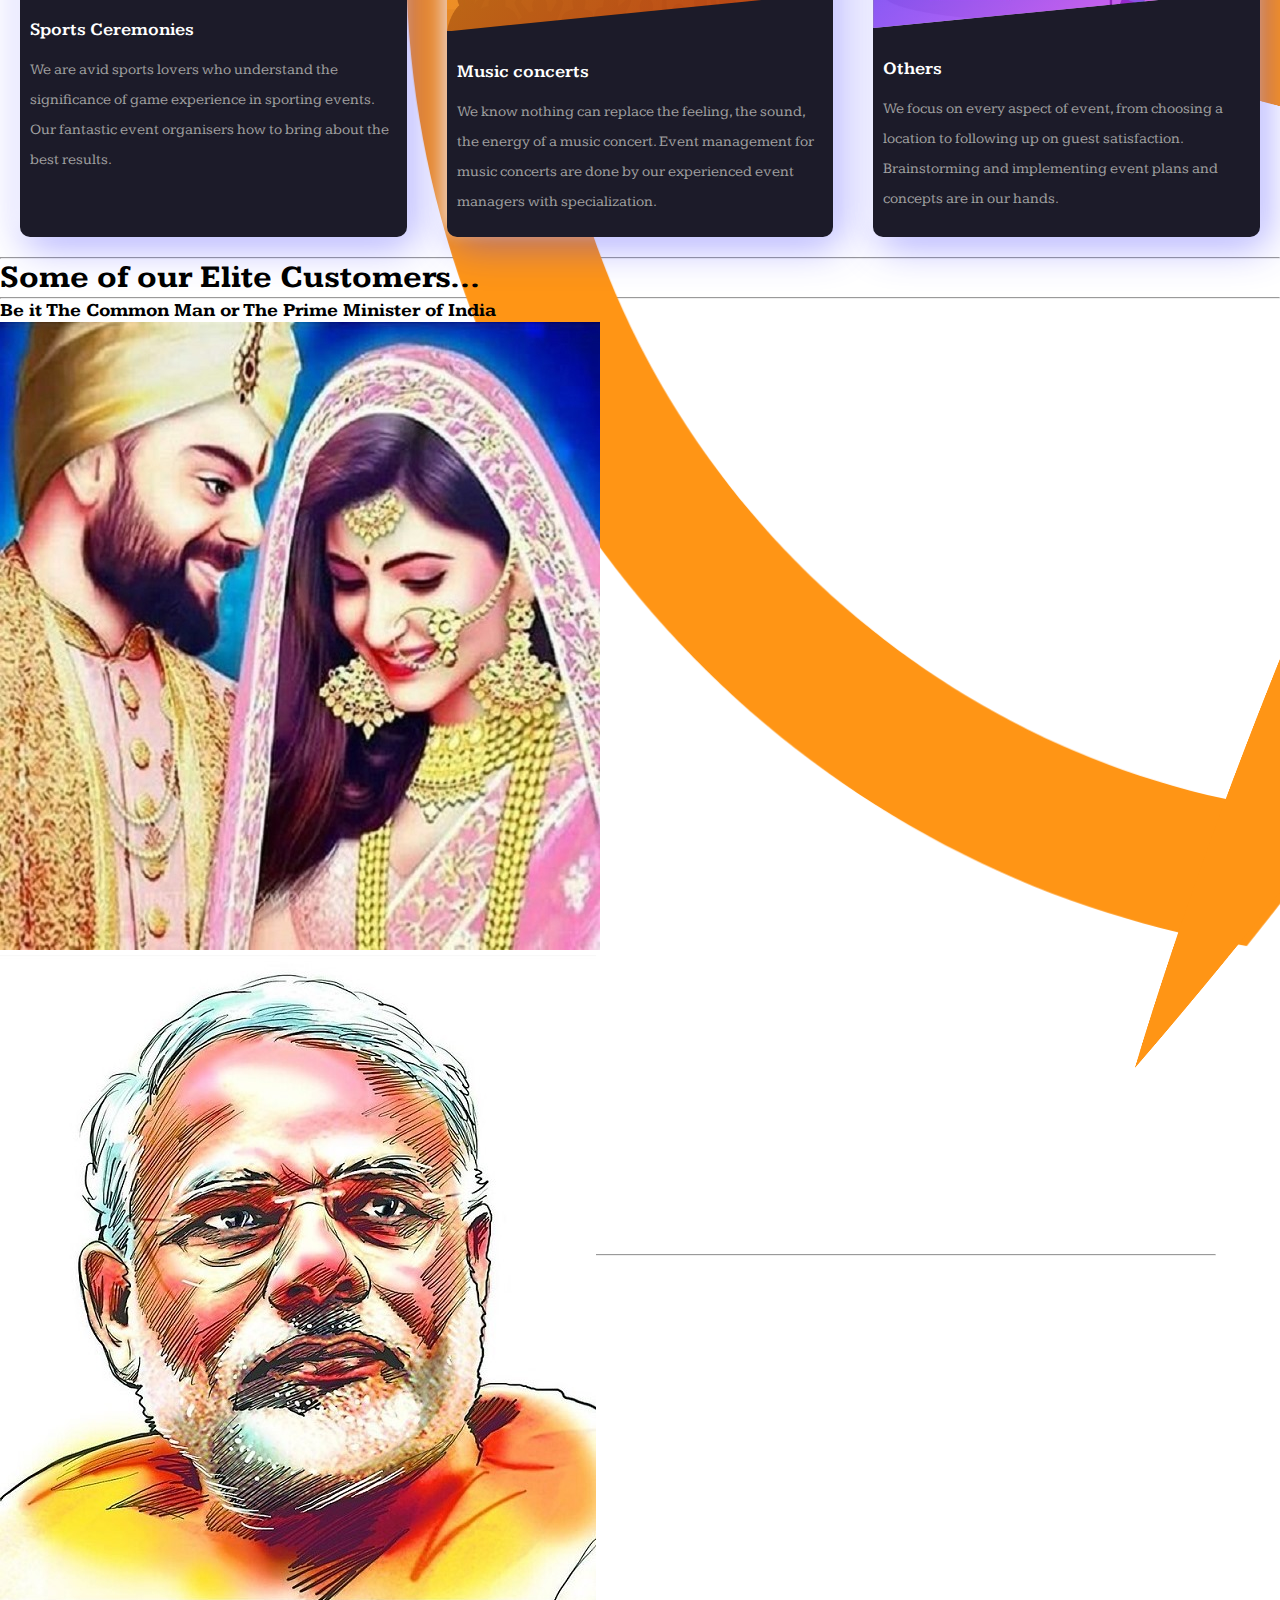
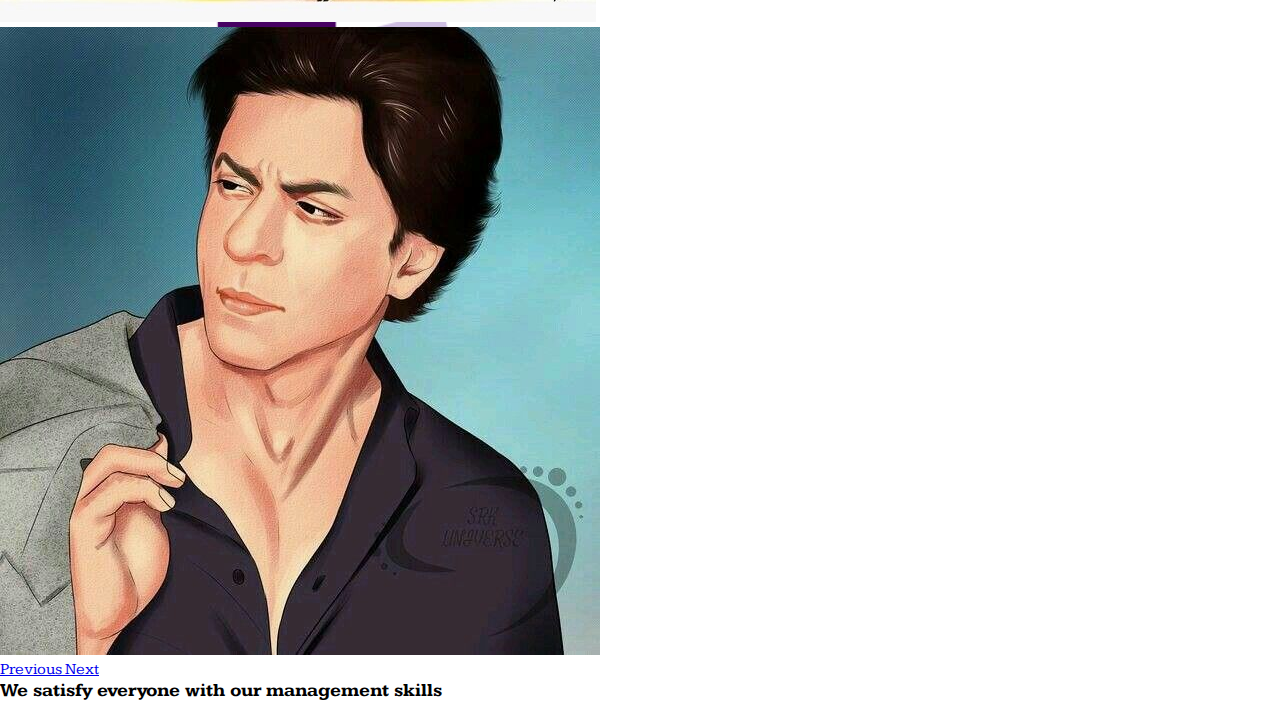
==== commit 4b70c55f: "Final" ====
--- a/index.html
+++ b/index.html
@@ -21,23 +21,13 @@
         <div class="collapse navbar-collapse" id="navbarNavDropdown">
           <ul class="navbar-nav ml-auto">
             <li class="nav-item active">
-              <a class="nav-link" href="New Home.html">Home <span class="sr-only">(current)</span></a>
+              <a class="nav-link" href="index.html">Home <span class="sr-only">(current)</span></a>
             </li>
             <li class="nav-item">
               <a class="nav-link" href="Services.html">Services</a>
             </li>
             <li class="nav-item">
               <a class="nav-link" href="about.html">About</a>
-            </li>
-            <li class="nav-item dropdown">
-              <a class="nav-link dropdown-toggle" href="#" id="navbarDropdownMenuLink" role="button" data-toggle="dropdown" aria-haspopup="true" aria-expanded="false">
-                Others
-              </a>
-              <div class="dropdown-menu" aria-labelledby="navbarDropdownMenuLink">
-                <a class="dropdown-item" href="#">Contact Us</a>
-                <a class="dropdown-item" href="#">Complaints</a>
-                <a class="dropdown-item" href="#">Rate us</a>
-              </div>
             </li>
           </ul>
         </div>
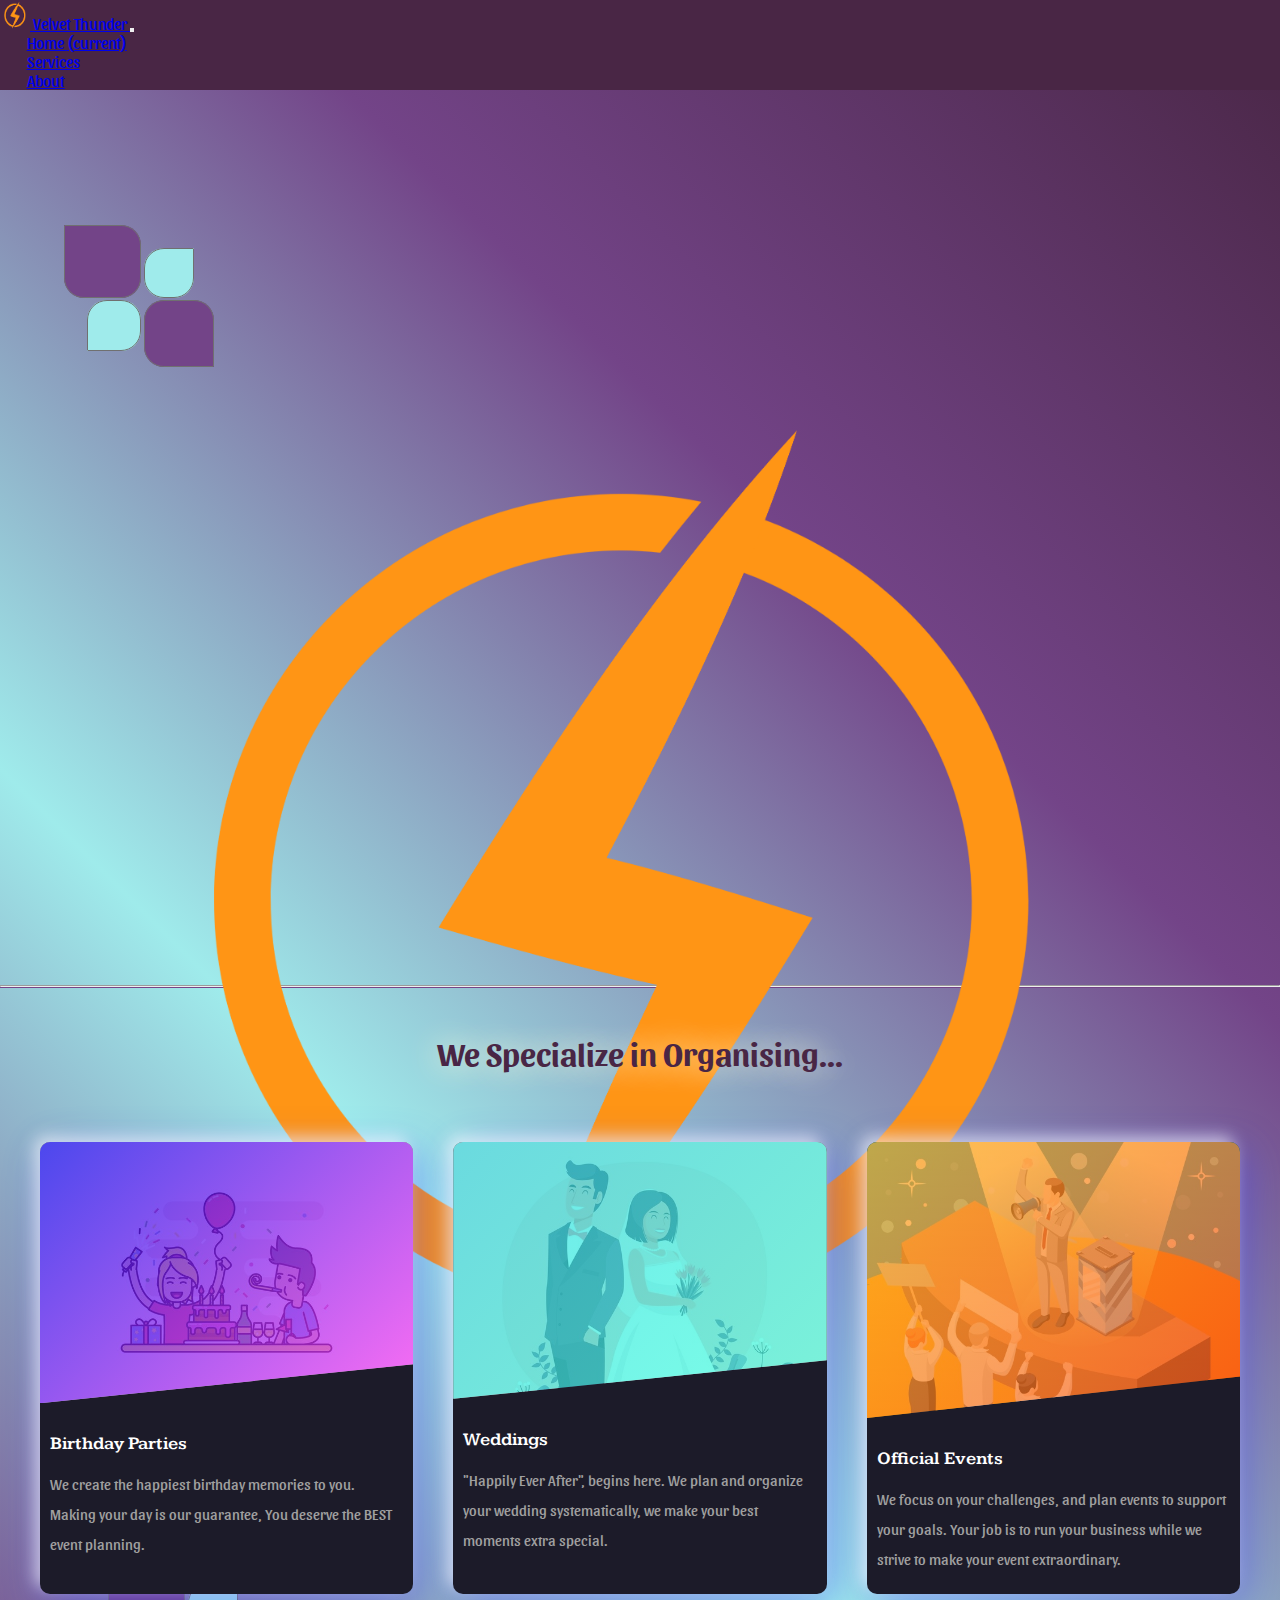
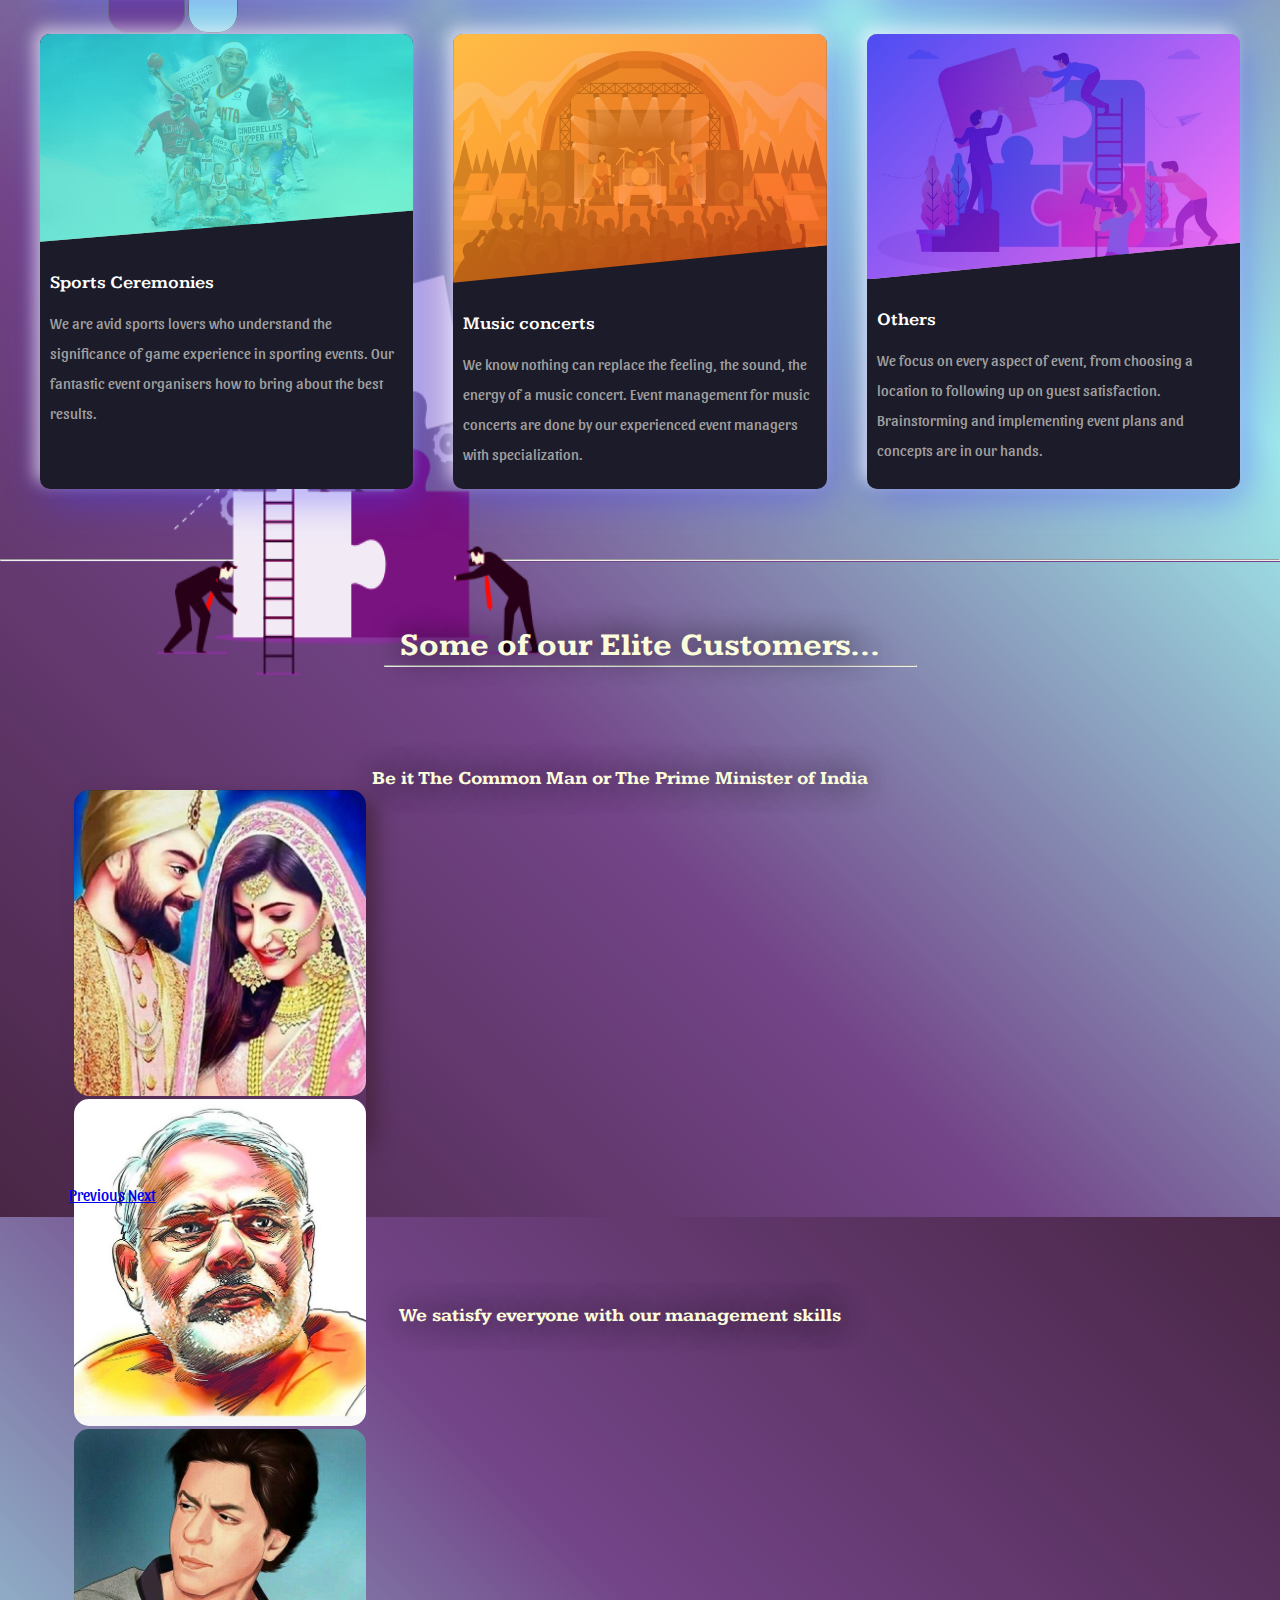
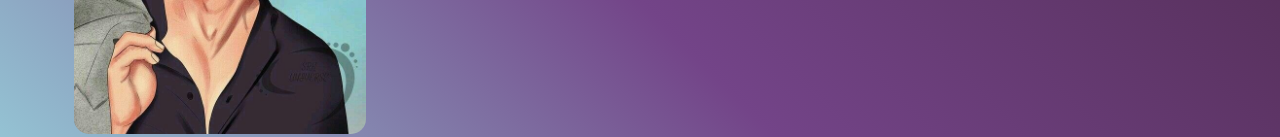
==== commit 10c113f0: "Reorganized Files" ====
--- a/index.html
+++ b/index.html
@@ -1,18 +1,18 @@
 <!DOCTYPE html>
 <html lang="en">
 <head>
-    <link rel="icon" type="png" href="Velvet.png">
+    <link rel="icon" type="png" href="./Images/Velvet.png">
     <link rel="stylesheet" href="https://cdn.jsdelivr.net/npm/bootstrap@4.6.0/dist/css/bootstrap.min.css" integrity="sha384-B0vP5xmATw1+K9KRQjQERJvTumQW0nPEzvF6L/Z6nronJ3oUOFUFpCjEUQouq2+l" crossorigin="anonymous">
-    <link rel="stylesheet" href="stylenew.css">
+    <link rel="stylesheet" href="./Styles/stylenew.css">
     <link href="https://fonts.googleapis.com/css2?family=Kameron:wght@700&display=swap" rel="stylesheet">
     <link href="https://fonts.googleapis.com/css2?family=Sansita:wght@800&display=swap" rel="stylesheet">
-    <link rel="stylesheet" href="style.css">
+    <link rel="stylesheet" href="./Styles/style.css">
     <title>Velvet Thunder, Life's and event</title>
 </head>
 <body>
     <nav class="navbar navbar-expand-lg navbar-dark">
         <a class="navbar-brand" href="#">
-          <img src="Velvet.png" width="30" height="30" class="d-inline-block align-top" alt="">
+          <img src="./Images/Velvet.png" width="30" height="30" class="d-inline-block align-top" alt="">
           Velvet Thunder
         </a>
         <button class="navbar-toggler" type="button" data-toggle="collapse" data-target="#navbarNavDropdown" aria-controls="navbarNavDropdown" aria-expanded="false" aria-label="Toggle navigation">
@@ -60,7 +60,7 @@
                     </svg>
                   </div>
                   <div class="col">
-                    <img class="logo" src="Velvet.png" alt="">
+                    <img class="logo" src="./Images/Velvet.png" alt="">
                   </div>
                   <div class="col">
 
@@ -117,7 +117,7 @@
         </div>
             <span class="img">
                 <div class="col-sm">
-                    <img class="img1" src="img1.png" alt="">
+                    <img class="img1" src="./Images/img1.png" alt="">
                 </div>
             </span>
         </div>
@@ -129,7 +129,7 @@
       <div class="cards">
           <div class="card card1">
               <div class="container">
-                  <img src=" birthday.jpg" alt="">
+                  <img src="./Images/birthday.jpg" alt="">
               </div>
               <div class="details">
                   <h3>Birthday Parties</h3>
@@ -138,7 +138,7 @@
           </div>
           <div class="card card2">
               <div class="container">
-                  <img src="marriage.jpg" alt="">
+                  <img src="./Images/marriage.jpg" alt="">
               </div>
               <div class="details">
                   <h3>Weddings</h3>
@@ -147,7 +147,7 @@
           </div>
           <div class="card card3">
               <div class="container">
-                  <img src="election.jpg" alt="">
+                  <img src="./Images/election.jpg" alt="">
               </div>
               <div class="details">
                   <h3>Official Events</h3>
@@ -156,7 +156,7 @@
           </div>
           <div class="card card2">
               <div class="container">
-                  <img src="sports.jpg" alt="">
+                  <img src="./Images/sports.jpg" alt="">
               </div>
               <div class="details">
                   <h3>Sports Ceremonies</h3>
@@ -165,7 +165,7 @@
           </div>
           <div class="card card3">
               <div class="container">
-                  <img src="concert.jpg" alt="">
+                  <img src="./Images/concert.jpg" alt="">
               </div>
               <div class="details">
                   <h3>Music concerts</h3>
@@ -174,7 +174,7 @@
           </div>
           <div class="card card1">
               <div class="container">
-                  <img src="image2.jpg" alt="">
+                  <img src="./Images/image2.jpg" alt="">
               </div>
               <div class="details">
                   <h3>Others</h3>
@@ -199,13 +199,13 @@
             <div id="carouselExampleFade" class="carousel slide carousel-fade" data-ride="carousel">
               <div class="carousel-inner">
                 <div class="carousel-item active">
-                  <img src="Virushka.jpg" class="d-block w-100" alt="...">
+                  <img src="./Images/Virushka.jpg" class="d-block w-100" alt="...">
                 </div>
                 <div class="carousel-item">
-                  <img src="Modi.jpg" class="d-block w-100" alt="...">
+                  <img src="./Images/Modi.jpg" class="d-block w-100" alt="...">
                 </div>
                 <div class="carousel-item">
-                  <img src="Sharukh.jpg" class="d-block w-100" alt="...">
+                  <img src="./Images/Sharukh.jpg" class="d-block w-100" alt="...">
                 </div>
               </div>
               <a class="carousel-control-prev" href="#carouselExampleFade" role="button" data-slide="prev">
--- a/Styles/stylenew.css
+++ b/Styles/stylenew.css
@@ -0,0 +1,155 @@
+* {
+    margin: 0;
+    padding: 0;
+    box-sizing: border-box;
+    font-family: "Sansita";
+}
+
+body{
+    background: linear-gradient(45deg, #492645,#734488, #9FEBEB,#734488, #492645);
+}
+
+.navbar{
+    background-color: #492645;
+}
+.container1{
+    height: 720px;
+    width:95vw;
+}
+
+.img1{
+    height:450px;
+    width: 45vw;
+    margin-top: 120px;
+}
+
+.nav-item{
+    padding-left: 2.0832vw;
+}
+
+.container1 h1{
+    color: #492645;
+    text-align: center;
+    text-shadow: 0 0 10px #FAFCDB ;
+}
+
+.container1 h5{
+    color:#492645;
+    text-align: center;
+    text-shadow: 0 0 10px #FAFCDB ;
+}
+
+.container1 hr{
+    width: 21vw;
+    height:2px;
+    background-color:#734488;
+    margin-left: -0.0416vw;
+}
+
+ .hr-main{
+    margin-top: 40px;
+    height:3px;
+    background-color:#734488;
+}
+
+.hr-main2{
+    margin-top: 50px;
+    height:3px;
+    background-color:#734488;
+}
+
+.container2{
+    margin-top: 135px;
+    margin-left: 5vw;
+}
+
+.logo{
+    margin-left: -1.0832vw;
+    height: 100%;
+    width:100%;
+    shape-rendering: crispEdges;
+}
+
+.des1{
+    margin-left: 3.472vw;
+}
+
+.b1 button{
+    margin-top: 40px;
+    height: 50px;
+    width: 10.416vw;
+    border-radius: 15px;
+    background: linear-gradient(to right, #734488, #9FEBEB);
+    font-size: 15px;
+    color: white;
+}
+
+.heading{
+    padding-top: 45px;
+    margin-bottom: 50px;
+    text-align: center;
+    color: #492645;
+    text-shadow: 0 0 30px #FAFCDB ;
+}
+
+.container3{
+    width: 95vw;
+    height: 540px;
+}
+
+.heading2{
+    padding-top: 45px;
+    text-align: center;
+    color: #FAFCDB;
+}
+
+.heading2 h1{
+    font-family: Kameron;
+    margin-top: 20px;
+    text-shadow: 0 0 30px black;
+}
+
+.heading2 hr{
+    width: 41.664vw;
+    height:2px;
+    background-color:#734488;
+    margin-left: 30vw;
+}
+
+.container4{
+    margin-top: 45px;
+    width: 95vw;
+    height: 450px;
+}
+
+.carousel-inner{
+    max-width: 22.832vw;
+    max-height: 350px;
+    margin-bottom: 45px;
+    margin-left: 0.3888vw;
+    box-shadow: 10px 10px 20px #492645;
+    border-radius: 15px;
+}
+
+.container4 .col-sm{
+    padding-left: 5.4132vw;
+    padding-right: 3.552vw;
+}
+
+.carousel-inner img{
+    border-radius: 15px;
+    max-width: 22.832vw;
+    max-height: 350px;
+}
+
+.container4 h3{
+    margin-top: 100px;
+    font-family: Kameron;
+    text-align: center;
+    color: #FAFCDB;
+    text-shadow: 0 0 30px black;
+}
+
+.cards h3{
+    font-family: Kameron;
+}--- a/Styles/style.css
+++ b/Styles/style.css
@@ -0,0 +1,958 @@
+/* color palette to be used #734488, #492645, #9FEBEB, #FAFCDB */
+@import url('https://fonts.googleapis.com/css2?family=Source+Sans+Pro&display=swap');
+
+* {
+    margin: 0;
+    padding: 0;
+    box-sizing: border-box;
+  }
+  
+  .heroSection{
+    
+  position: absolute;
+  top:0vh;
+  width: 89vw;
+  height:100vh;
+  left: 5vw;
+  bottom: 503px;
+
+  background: linear-gradient(88.33deg, #8D8BFF -7.64%, #585EE6 145.94%);
+  /* box-shadow: -6px -6px 16px rgba(255, 255, 255, 0.6), 6px 9px 40px rgba(63, 60, 255, 0.44); */
+}
+
+
+.Hire{
+  border-radius: 5px;
+  width:140px;
+  height:8vh;
+  outline: none;
+  border:none;
+  color: white;
+  background: #8E2DE2;  /* fallback for old browsers */
+  background: -webkit-linear-gradient(to right, #4A00E0, #8E2DE2);  /* Chrome 10-25, Safari 5.1-6 */
+  background: linear-gradient(to right, #4A00E0, #8E2DE2); /* W3C, IE 10+/ Edge, Firefox 16+, Chrome 26+, Opera 12+, Safari 7+ */
+  position: absolute;
+  top:68vh;
+  left:15.5vw;
+  font-family: 'Source Sans Pro', sans-serif;
+  font-weight: 200;
+  font-size: 30px;
+}
+
+.Hire:hover{
+  background: linear-gradient(to right, #008ee0, #9FEBEB);
+}
+
+
+.heroImage{
+  position: absolute;
+  right: 5vw;
+  top:5vh;
+  border-radius: 20px;
+  height:80vh
+}
+
+.logo-hero{
+  height:140px;
+  position:absolute;
+  top:13vh;
+  left:21.5vw;
+}
+
+/* button */
+
+
+
+
+ .design1{
+   height:80px;
+   position: absolute;
+   top:10vh;
+  
+ }
+
+ 
+ .design2{
+  height:80px;
+  position: absolute;
+  top:74vh;
+  left:40vw;
+
+}
+
+
+/* cards */
+.serviceCards{
+  top:100vh;
+  width:100%;
+  display: grid;
+  place-items: center center;
+  /* background-color: #9FEBEB; */
+
+  font-family: 'Poppins',sans-serif;
+
+}
+
+.cards{
+    display: grid;
+    grid-template-columns: repeat(auto-fit,minmax(300px,1fr));
+    padding: 20px;
+    grid-gap: 40px;
+    transition: .2s;
+    
+}
+.card{
+    background-color: #1c1b29;
+    box-shadow: -6px -6px 16px rgba(255, 255, 255, 0.6), 6px 9px 40px rgba(63, 60, 255, 0.44);
+    border-radius: 10px;
+ 
+
+}
+
+.card:hover{
+  transform: scale(1.09);
+  transition: all 0.5s ease-in;
+  box-shadow: 0 10px 20px rgba(0,0,0,.12), 0 4px 8px rgba(0,0,0,.06);
+}
+
+.container{
+    position: relative;
+    clip-path: polygon(0 0,100% 0, 100% 85%, 0 100%);
+}
+
+.container:after{
+    content: "";
+    height: 100%;
+    width: 100%;
+    position: absolute;
+    top: 0;
+    left: 0;
+    border-radius: 10px 10px 0 0;
+    opacity: 0.7;
+}
+.card1>.container:after{
+    background-image: linear-gradient(
+        135deg,
+        #0100ec,
+        #fb36f4
+    );
+}
+.card2>.container:after{
+    background-image: linear-gradient(
+        135deg,
+        #2bdce3,
+        #42ffdb
+    );
+}
+.card3>.container:after{
+    background-image: linear-gradient(
+        135deg,
+        #ffab1d,
+        #f8501c
+    );
+}
+.details{
+    padding: 20px 10px;
+}
+.details>h3{
+    color: #ffffff;
+    font-weight: 600;
+    font-size: 18px;
+    margin: 10px 0 15px 0;
+}
+.details>p{
+    color: #a0a0a0;
+    font-size: 15px;
+    line-height: 30px;
+    font-weight: 400;
+}
+
+.serviceCards img{
+  width: 100%;
+  display: block;
+  border-radius: 10px 10px 0 0;
+}
+
+
+/* testimonials */
+.testimonials{
+  position: absolute;
+  width:90%;
+  top:250vh;
+  left:5vw;
+  height:100vh;
+  background-color:#9FEBEB ;
+
+}
+/* wave */
+.custom-shape-divider-bottom-1617787908 {
+  position: absolute;
+  bottom: 0;
+  left: 0;
+  width: 100%;
+  overflow: hidden;
+  line-height: 0;
+}
+
+.custom-shape-divider-bottom-1617787908 svg {
+  position: relative;
+  display: block;
+  width: calc(115% + 1.3px);
+  height: 80px;
+}
+
+.custom-shape-divider-bottom-1617787908 .shape-fill {
+  fill: #FFFDFF;
+}
+
+.footer{
+  position: absolute;
+  width:90%;
+  top:350vh;
+  left:5vw;
+  height:20vh;
+  background-color:#ebea9f ;
+}
+.custom-shape-divider-bottom-1617815315 {
+  position: absolute;
+  bottom: 0;
+  left: 0;
+  width: 100%;
+  overflow: hidden;
+  line-height: 0;
+}
+
+.custom-shape-divider-bottom-1617815315 svg {
+  position: relative;
+  display: block;
+  width: calc(151% + 1.3px);
+  height: 169px;
+  
+}
+
+.custom-shape-divider-bottom-1617815315 .shape-fill {
+  fill: #ffffff;
+}
+
+/** For mobile devices **/
+@media (max-width: 767px) {
+  .custom-shape-divider-bottom-1617815315 svg {
+      width: calc(171% + 1.3px);
+      height: 132px;
+  }
+}
+
+/** For mobile devices **/
+@media (max-width: 468px) {
+  .custom-shape-divider-bottom-1617787908 svg {
+      width: calc(190% + 1.3px);
+      height: 140px;
+  }
+}
+
+
+
+      
+
+  
+  @media screen and (max-width: 468px) {
+
+
+   
+
+    .logo{
+      position: absolute;
+      left:5px;
+      top: 4px;
+      
+    }
+
+    .logoText{
+      font-size: 14px;
+      color: #FAFCDB;
+      position: absolute;
+      left: 35px;
+      top: 10px;
+      
+    
+    }
+    hr{
+      width: 30vw;
+      height: 2px;
+      position: absolute;
+      left: 18px;
+      top: 414px;
+    }
+  
+    .text1{
+      position: absolute;
+      left: 45px;
+      top: 10px;
+      font-size: 20px;
+    
+    }
+  
+    
+    .text2{
+      position: absolute;
+      left: 47px;
+      top: 418px;
+      font-size: 25px;
+  
+    }
+
+
+    .line {
+      width: 30px;
+      height: 3px;
+      background:white;
+      margin: 5px;
+    }
+    nav {
+      position: absolute;
+      top:0vh;
+    }
+  
+    .hamburger {
+      position: absolute;
+      cursor: pointer;
+      right: 5%;
+      top: 50%;
+      transform: translate(-5%, -50%);
+      z-index: 3;
+    }
+  
+    .nav-links {
+      position: fixed;
+      left:0vw;
+      background: #9FEBEB;
+      color:#e68f2d;
+      height: 100vh;
+      width: 100%;
+      flex-direction: column;
+      clip-path: circle(100px at 90% -10%);
+      -webkit-clip-path: circle(100px at 90% -10%);
+      transition: all 1s ease-out;
+      pointer-events: none;
+    }
+    .nav-links.open {
+      clip-path: circle(1000px at 90% -10%);
+      -webkit-clip-path: circle(1000px at 90% -10%);
+      pointer-events: all;
+      z-index: 2;
+    }
+    .landing {
+      flex-direction: column;
+    }
+    .nav-links li {
+      opacity: 0;
+    }
+    .nav-links li a {
+      font-size: 25px;
+    }
+    .nav-links li:nth-child(1) {
+      transition: all 0.5s ease 0.2s;
+    }
+    .nav-links li:nth-child(2) {
+      transition: all 0.5s ease 0.4s;
+    }
+    .nav-links li:nth-child(3) {
+      transition: all 0.5s ease 0.6s;
+    }
+    li.fade {
+      opacity: 1;
+    }
+    .heroImage{
+      position: absolute;
+      height:350px;
+      left:15px;
+      top:10vh;
+     
+    }
+
+    .heroSection{
+    
+      position: absolute;
+      top:0vh;
+      width: 100%;
+      height: 94vh;
+      left: 0vw;
+      bottom: 503px;
+
+  }
+
+  .logo-hero{
+    display: none;
+  }
+
+  .Hire{
+
+    width:100px;
+    height:5vh;
+    
+    position: absolute;
+    top:500px;
+    left:24vw;
+    font-family: 'Source Sans Pro', sans-serif;
+    font-weight: 200;
+    font-size: 20px;
+  }
+
+  .footer{
+    position: absolute;
+    width:90%;
+    top:4300px;
+    left:5vw;
+    height:20vh;
+    background-color:#ebea9f ;
+  }
+
+  .testimonials{
+    position: absolute;
+    width:90%;
+    top:3600px;
+    left:5vw;
+    height:100vh;
+  }
+
+    .serviceCards{
+      position: absolute;
+      top:100vh;
+      width:100%;
+    }
+
+/* color palette to be used #734488, #492645, #9FEBEB, #FAFCDB */
+@import url('https://fonts.googleapis.com/css2?family=Source+Sans+Pro&display=swap');
+
+* {
+    margin: 0;
+    padding: 0;
+    box-sizing: border-box;
+  }
+  body {
+    font-family: sans-serif;
+    height:auto;
+    /* background-color: #9FEBEB; */
+  
+
+ 
+  }
+
+
+  nav {
+    height: 7vh;
+    color: #734488;
+    width:95vw;
+    position: absolute;
+    left:2vw;
+    top:1vh;
+    border-radius: 5px;
+    font-family: 'Source Sans Pro', sans-serif;
+  }
+  
+  .logo{
+    height:35px;
+    position: absolute;
+    left: 6vw;
+    top: 1vh;
+  }
+.logoText{
+  font-size: 14px;
+  color: #FAFCDB;
+  position: absolute;
+  left: 35px;
+  top: 14px;
+
+}
+
+  .nav-links {
+    display: flex;
+    list-style: none;
+    width: 50%;
+    height: 100%;
+    justify-content: space-around;
+    align-items: center;
+    margin-left: auto;
+  }
+  
+  .nav-links li a {
+    color: 492645;
+    text-decoration: none;
+    font-size: 16px;
+    font-weight:bold ;
+  }
+  
+  .nav-links li a:hover{
+    
+    color:  #FAFCDB;
+    text-decoration: none;
+    font-size: 16px;
+  }
+
+  .landing {
+    height: 90vh;
+    display: flex;
+    justify-content: center;
+    align-items: center;
+  }
+  
+  .landing h1 {
+    margin: 100px;
+    font-size: 50px;
+    color:#492645;
+  }
+
+  hr{
+    width: 22vw;
+    height: 2px;
+    color: #492645;
+    background-color: #492645;
+    position: absolute;
+    left: 170px;
+    top: 364px;
+  }
+
+  .text1{
+    position: absolute;
+    left: 21vw;
+    top: 34vh;
+    font-size: 4vh;
+    color:#FAFCDB;
+    font-family: 'Source Sans Pro', sans-serif;
+  }
+
+  
+  .text2{
+    position: absolute;
+    left: 15.5vw;
+    top: 45vh;
+    color: #ffffff;
+    font-size: 8vh;
+    font-family: 'Source Sans Pro', sans-serif;
+    font-weight: 200;
+
+  }
+  .event{
+    color:#492645;
+  }
+
+  .heroSection{
+    
+  position: absolute;
+  top:0vh;
+  width: 89vw;
+  height:100vh;
+  left: 5vw;
+  bottom: 503px;
+
+  background: linear-gradient(88.33deg, #8D8BFF -7.64%, #585EE6 145.94%);
+  /* box-shadow: -6px -6px 16px rgba(255, 255, 255, 0.6), 6px 9px 40px rgba(63, 60, 255, 0.44); */
+}
+
+
+.Hire{
+  border-radius: 5px;
+  width:140px;
+  height:8vh;
+  outline: none;
+  border:none;
+  color: white;
+  background: #8E2DE2;  /* fallback for old browsers */
+  background: -webkit-linear-gradient(to right, #4A00E0, #8E2DE2);  /* Chrome 10-25, Safari 5.1-6 */
+  background: linear-gradient(to right, #4A00E0, #8E2DE2); /* W3C, IE 10+/ Edge, Firefox 16+, Chrome 26+, Opera 12+, Safari 7+ */
+  position: absolute;
+  top:68vh;
+  left:15.5vw;
+  font-family: 'Source Sans Pro', sans-serif;
+  font-weight: 200;
+  font-size: 30px;
+}
+
+.Hire:hover{
+  background: linear-gradient(to right, #008ee0, #9FEBEB);
+}
+
+
+.heroImage{
+  position: absolute;
+  right: 5vw;
+  top:5vh;
+  border-radius: 20px;
+  height:80vh
+}
+
+.logo-hero{
+  height:140px;
+  position:absolute;
+  top:13vh;
+  left:21.5vw;
+}
+
+/* button */
+
+
+
+
+ .design1{
+   height:80px;
+   position: absolute;
+   top:10vh;
+  
+ }
+
+ 
+ .design2{
+  height:80px;
+  position: absolute;
+  top:74vh;
+  left:40vw;
+
+}
+
+
+/* cards */
+.serviceCards{
+  position: absolute;
+  top:100vh;
+  width:100%;
+  display: grid;
+  place-items: center center;
+  /* background-color: #9FEBEB; */
+
+  font-family: 'Poppins',sans-serif;
+
+}
+
+.cards{
+    display: grid;
+    grid-template-columns: repeat(auto-fit,minmax(300px,1fr));
+    padding: 20px;
+    grid-gap: 40px;
+    transition: .2s;
+    
+}
+.card{
+    background-color: #1c1b29;
+    box-shadow: -6px -6px 16px rgba(255, 255, 255, 0.6), 6px 9px 40px rgba(63, 60, 255, 0.44);
+    border-radius: 10px;
+ 
+
+}
+
+.card:hover{
+  transform: scale(1.09);
+  transition: all 0.5s ease-in;
+  box-shadow: 0 10px 20px rgba(0,0,0,.12), 0 4px 8px rgba(0,0,0,.06);
+}
+
+.container{
+    position: relative;
+    clip-path: polygon(0 0,100% 0, 100% 85%, 0 100%);
+}
+
+.container:after{
+    content: "";
+    height: 100%;
+    width: 100%;
+    position: absolute;
+    top: 0;
+    left: 0;
+    border-radius: 10px 10px 0 0;
+    opacity: 0.7;
+}
+.card1>.container:after{
+    background-image: linear-gradient(
+        135deg,
+        #0100ec,
+        #fb36f4
+    );
+}
+.card2>.container:after{
+    background-image: linear-gradient(
+        135deg,
+        #2bdce3,
+        #42ffdb
+    );
+}
+.card3>.container:after{
+    background-image: linear-gradient(
+        135deg,
+        #ffab1d,
+        #f8501c
+    );
+}
+.details{
+    padding: 20px 10px;
+}
+.details>h3{
+    color: #ffffff;
+    font-weight: 600;
+    font-size: 18px;
+    margin: 10px 0 15px 0;
+}
+.details>p{
+    color: #a0a0a0;
+    font-size: 15px;
+    line-height: 30px;
+    font-weight: 400;
+}
+
+.serviceCards img{
+  width: 100%;
+  display: block;
+  border-radius: 10px 10px 0 0;
+}
+
+
+/* testimonials */
+.testimonials{
+  position: absolute;
+  width:90%;
+  top:250vh;
+  left:5vw;
+  height:100vh;
+  background-color:#9FEBEB ;
+
+}
+/* wave */
+.custom-shape-divider-bottom-1617787908 {
+  position: absolute;
+  bottom: 0;
+  left: 0;
+  width: 100%;
+  overflow: hidden;
+  line-height: 0;
+}
+
+.custom-shape-divider-bottom-1617787908 svg {
+  position: relative;
+  display: block;
+  width: calc(115% + 1.3px);
+  height: 80px;
+}
+
+.custom-shape-divider-bottom-1617787908 .shape-fill {
+  fill: #FFFDFF;
+}
+
+.footer{
+  position: absolute;
+  width:90%;
+  top:350vh;
+  left:5vw;
+  height:20vh;
+  background-color:#ebea9f ;
+}
+.custom-shape-divider-bottom-1617815315 {
+  position: absolute;
+  bottom: 0;
+  left: 0;
+  width: 100%;
+  overflow: hidden;
+  line-height: 0;
+}
+
+.custom-shape-divider-bottom-1617815315 svg {
+  position: relative;
+  display: block;
+  width: calc(151% + 1.3px);
+  height: 169px;
+  
+}
+
+.custom-shape-divider-bottom-1617815315 .shape-fill {
+  fill: #ffffff;
+}
+
+/** For mobile devices **/
+@media (max-width: 767px) {
+  .custom-shape-divider-bottom-1617815315 svg {
+      width: calc(171% + 1.3px);
+      height: 132px;
+  }
+}
+
+/** For mobile devices **/
+@media (max-width: 468px) {
+  .custom-shape-divider-bottom-1617787908 svg {
+      width: calc(190% + 1.3px);
+      height: 140px;
+  }
+}
+
+
+
+      
+
+  
+  @media screen and (max-width: 468px) {
+
+
+   
+
+    .logo{
+      position: absolute;
+      left:5px;
+      top: 4px;
+      
+    }
+
+    .logoText{
+      font-size: 14px;
+      color: #FAFCDB;
+      position: absolute;
+      left: 35px;
+      top: 10px;
+      
+    
+    }
+    hr{
+      width: 30vw;
+      height: 2px;
+      position: absolute;
+      left: 18px;
+      top: 414px;
+    }
+  
+    .text1{
+      position: absolute;
+      left: 45px;
+      top: 10px;
+      font-size: 20px;
+    
+    }
+  
+    
+    .text2{
+      position: absolute;
+      left: 47px;
+      top: 418px;
+      font-size: 25px;
+  
+    }
+
+
+    .line {
+      width: 30px;
+      height: 3px;
+      background:white;
+      margin: 5px;
+    }
+    nav {
+      position: absolute;
+      top:0vh;
+    }
+  
+    .hamburger {
+      position: absolute;
+      cursor: pointer;
+      right: 5%;
+      top: 50%;
+      transform: translate(-5%, -50%);
+      z-index: 3;
+    }
+  
+    .nav-links {
+      position: fixed;
+      left:0vw;
+      background: #9FEBEB;
+      color:#e68f2d;
+      height: 100vh;
+      width: 100%;
+      flex-direction: column;
+      clip-path: circle(100px at 90% -10%);
+      -webkit-clip-path: circle(100px at 90% -10%);
+      transition: all 1s ease-out;
+      pointer-events: none;
+    }
+    .nav-links.open {
+      clip-path: circle(1000px at 90% -10%);
+      -webkit-clip-path: circle(1000px at 90% -10%);
+      pointer-events: all;
+      z-index: 2;
+    }
+    .landing {
+      flex-direction: column;
+    }
+    .nav-links li {
+      opacity: 0;
+    }
+    .nav-links li a {
+      font-size: 25px;
+    }
+    .nav-links li:nth-child(1) {
+      transition: all 0.5s ease 0.2s;
+    }
+    .nav-links li:nth-child(2) {
+      transition: all 0.5s ease 0.4s;
+    }
+    .nav-links li:nth-child(3) {
+      transition: all 0.5s ease 0.6s;
+    }
+    li.fade {
+      opacity: 1;
+    }
+ 
+    .card{
+    
+    
+    }
+    .heroImage{
+      position: absolute;
+      height:350px;
+      left:15px;
+      top:10vh;
+     
+    }
+
+    .heroSection{
+    
+      position: absolute;
+      top:0vh;
+      width: 100%;
+      height: 94vh;
+      left: 0vw;
+      bottom: 503px;
+
+  }
+
+  .logo-hero{
+    display: none;
+  }
+
+  .Hire{
+
+    width:100px;
+    height:5vh;
+    
+    position: absolute;
+    top:500px;
+    left:24vw;
+    font-family: 'Source Sans Pro', sans-serif;
+    font-weight: 200;
+    font-size: 20px;
+  }
+
+  .footer{
+    position: absolute;
+    width:90%;
+    top:4300px;
+    left:5vw;
+    height:20vh;
+    background-color:#ebea9f ;
+  }
+
+  .testimonials{
+    position: absolute;
+    width:90%;
+    top:3600px;
+    left:5vw;
+    height:100vh;
+  }
+
+    .serviceCards{
+      position: absolute;
+      top:100vh;
+      width:100%;
+    }
+  }}